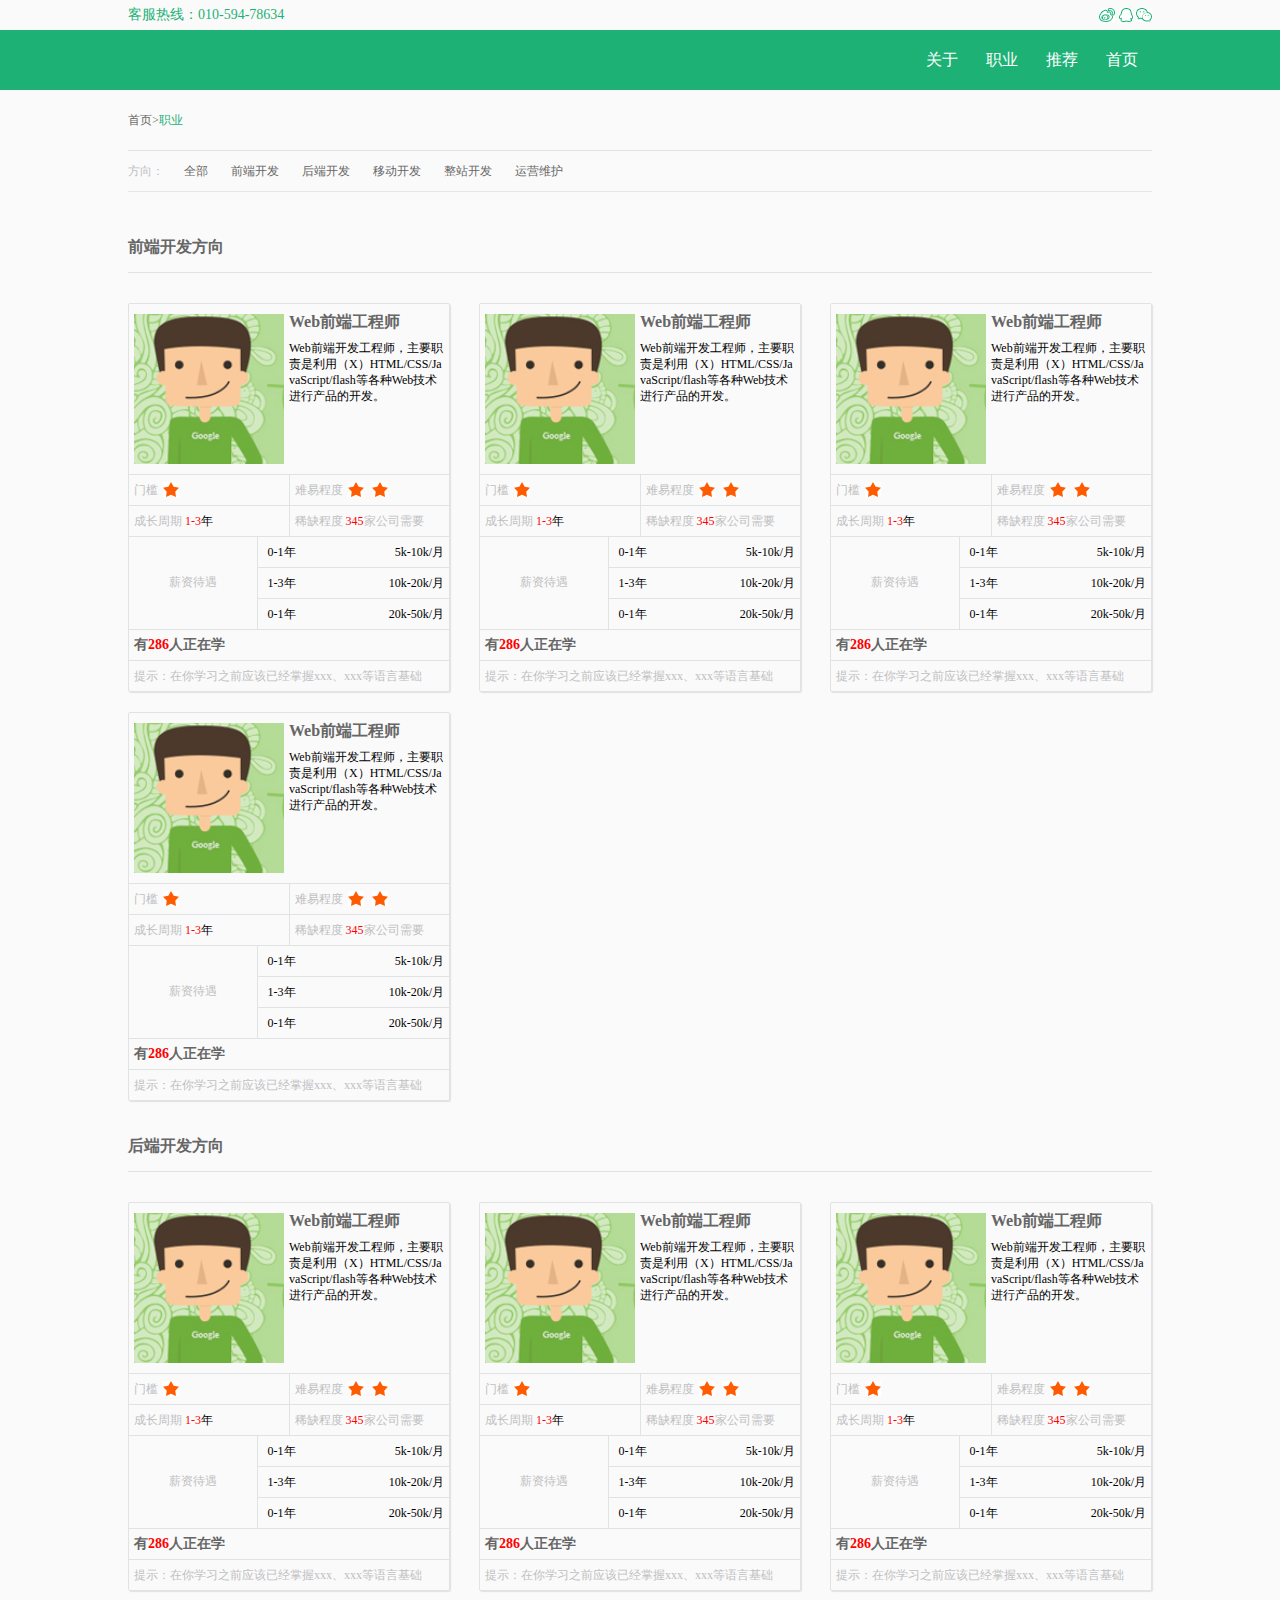
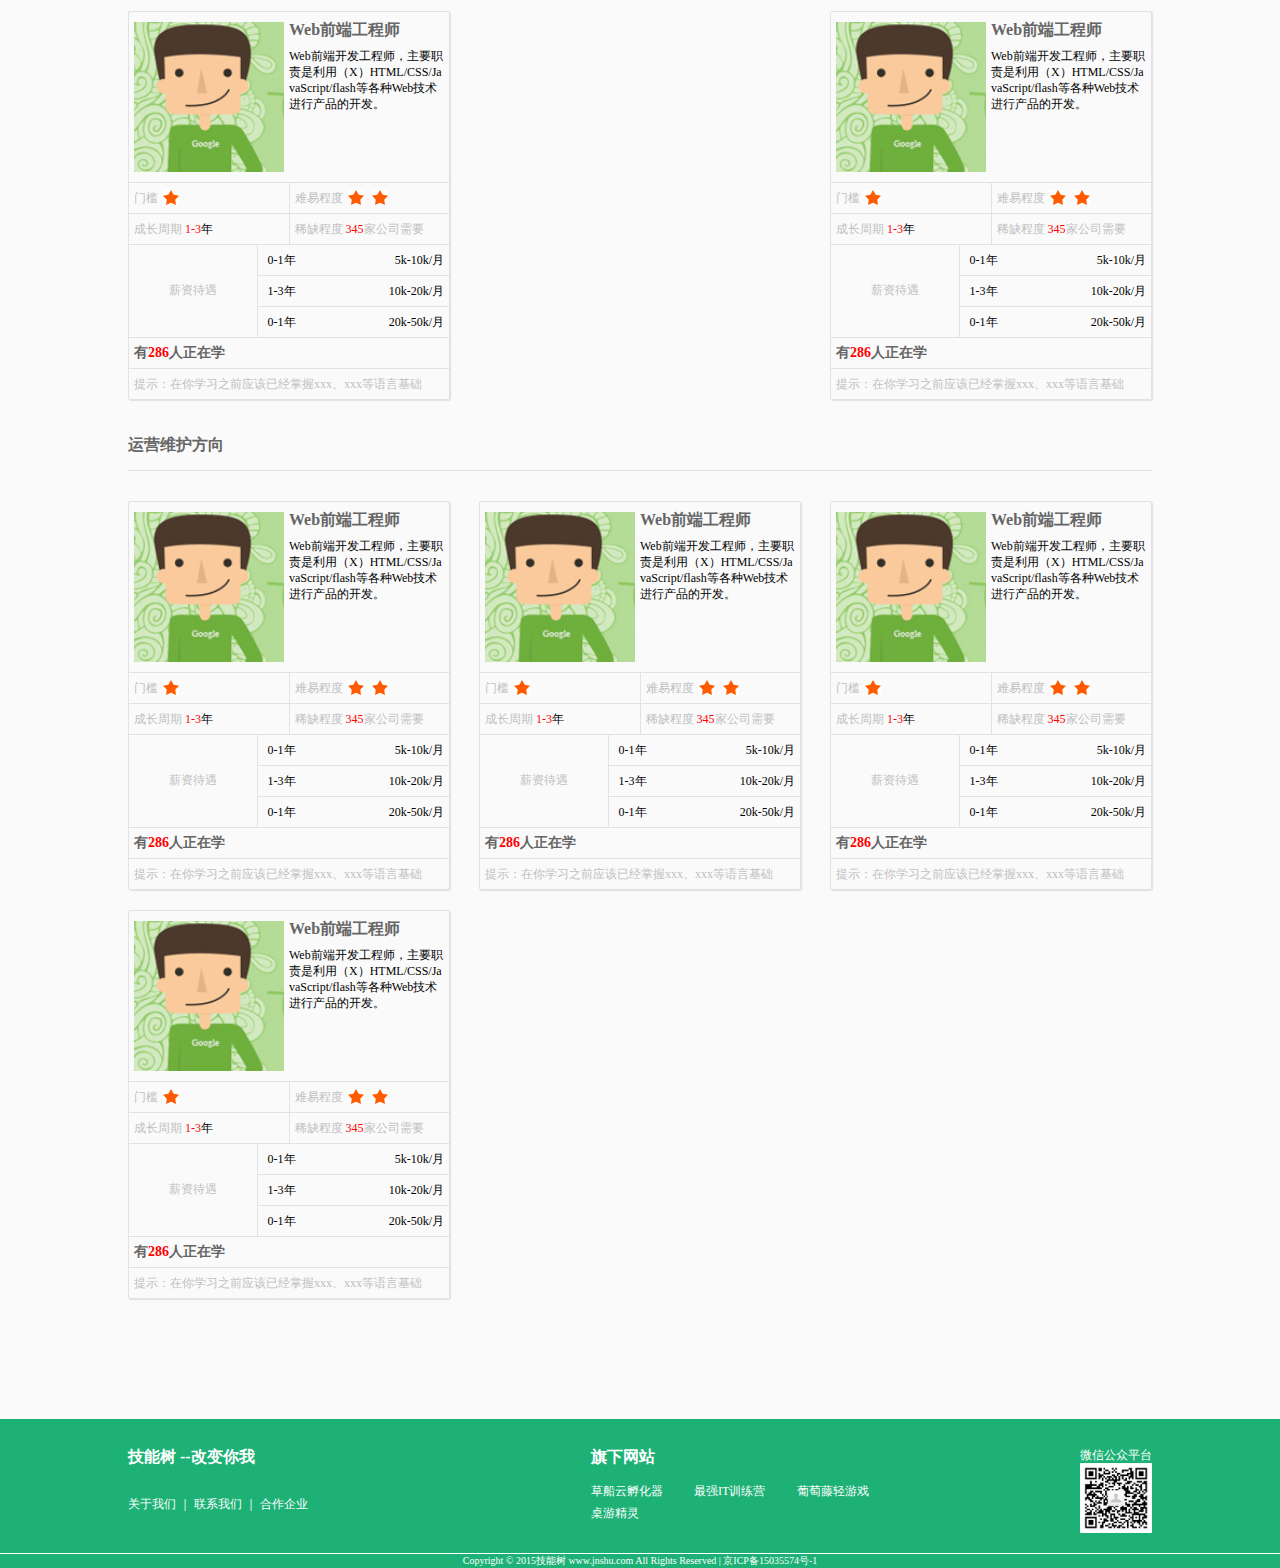
==== job.html @ 0d6e6f82 "xcsd" ====
<!DOCTYPE html>
<html lang="en">
<head>
    <meta charset="UTF-8">
    <title>Title</title>
    <meta name="viewport" content="width=device-width, initial-scale=1.0, maximum-scale=1.0, minimum-scale=1.0, user-scalable=no">
    <link rel="stylesheet" href="css/job.css">
</head>
<body>
<div class="warp">
    <span>客服热线：010-594-78634</span>
    <span>
        <img src="img/job/webok.jpg" alt="">
        <img src="img/job/qq.jpg" alt="">
        <img src="img/job/wechat.jpg" alt="">
    </span>
</div>
<!--导航条-->
<nav>
    <input type="checkbox" id="nav-btn" >
    <label for="nav-btn"><img src="img/btn.png" alt=""></label>
    <div class="nav-btngroup">
        <a href="partner.html">关于</a>
        <a href="job.html">职业</a>
        <a href="job.html">推荐</a>
        <a href="index.html">首页</a>
        <a></a>
    </div>
    <a href="partner.html">关于</a>
    <a href="job.html">职业</a>
    <a href="job.html">推荐</a>
    <a href="index.html">首页</a>
</nav>

<main>
    <div class="main-nav">
        <div class="nav-title">
            <a href="index.html">首页</a>><a href="">职业</a>
        </div>
        <div class="nav-content">
            方向：<a href="">全部</a>
            <a href="">前端开发</a>
            <a href="">后端开发</a>
            <a href="">移动开发</a>
            <a href="">整站开发</a>
            <a href="">运营维护</a>
        </div>
    </div>
    <h4>前端开发方向</h4>
    <div class="job-content">
        <div class="job-blk">
            <div class="blk-head">
                <img src="img/job/head.jpg" alt="">
                <div>
                    <h4>Web前端工程师</h4>
                    <p>
                        Web前端开发工程师，主要职责是利用（X）HTML/CSS/JavaScript/flash等各种Web技术进行产品的开发。
                    </p>
                </div>
            </div>
            <div class="blk-row1">
                <span>
                    门槛
                    <div>
                    <img src="img/job/star.jpg" alt=""></div>
                </span>
                <span>
                    难易程度
                    <div>
                    <img src="img/job/star.jpg" alt="">
                    <img src="img/job/star.jpg" alt="">
                     </div>
                </span>
            </div>
            <div class="blk-row2">
                <span>
                    成长周期&nbsp;
                    <span class="red">1-3</span><span class="black">年</span>
                </span>
                <span>
                    稀缺程度&nbsp;
                    <span class="red">345</span><span class="black"></span>家公司需要
                </span>
            </div>
            <div class="blk-row3">
                <span>薪资待遇</span>
                <span class="black">
                    <span>
                        <span>0-1年</span>
                        <span>5k-10k/月</span>
                    </span>
                    <span>
                        <span>1-3年</span>
                        <span>10k-20k/月</span>
                    </span>
                    <span>
                        <span>0-1年</span>
                        <span>20k-50k/月</span>
                    </span>
                </span>

            </div>
            <div class="blk-row4">
                有<span class="red">286</span>人正在学
            </div>
            <div class="blk-row5">
                提示：在你学习之前应该已经掌握xxx、xxx等语言基础
            </div>
        </div>

        <div class="job-blk">
            <div class="blk-head">
                <img src="img/job/head.jpg" alt="">
                <div>
                    <h4>Web前端工程师</h4>
                    <p>
                        Web前端开发工程师，主要职责是利用（X）HTML/CSS/JavaScript/flash等各种Web技术进行产品的开发。
                    </p>
                </div>
            </div>
            <div class="blk-row1">
                <span>
                    门槛
                    <div>
                    <img src="img/job/star.jpg" alt=""></div>
                </span>
                <span>
                    难易程度
                    <div>
                    <img src="img/job/star.jpg" alt="">
                    <img src="img/job/star.jpg" alt="">
                     </div>
                </span>
            </div>
            <div class="blk-row2">
                <span>
                    成长周期&nbsp;
                    <span class="red">1-3</span><span class="black">年</span>
                </span>
                <span>
                    稀缺程度&nbsp;
                    <span class="red">345</span><span class="black"></span>家公司需要
                </span>
            </div>
            <div class="blk-row3">
                <span>薪资待遇</span>
                <span class="black">
                    <span>
                        <span>0-1年</span>
                        <span>5k-10k/月</span>
                    </span>
                    <span>
                        <span>1-3年</span>
                        <span>10k-20k/月</span>
                    </span>
                    <span>
                        <span>0-1年</span>
                        <span>20k-50k/月</span>
                    </span>
                </span>

            </div>
            <div class="blk-row4">
                有<span class="red">286</span>人正在学
            </div>
            <div class="blk-row5">
                提示：在你学习之前应该已经掌握xxx、xxx等语言基础
            </div>
        </div><div class="job-blk">
        <div class="blk-head">
            <img src="img/job/head.jpg" alt="">
            <div>
                <h4>Web前端工程师</h4>
                <p>
                    Web前端开发工程师，主要职责是利用（X）HTML/CSS/JavaScript/flash等各种Web技术进行产品的开发。
                </p>
            </div>
        </div>
        <div class="blk-row1">
                <span>
                    门槛
                    <div>
                    <img src="img/job/star.jpg" alt=""></div>
                </span>
            <span>
                    难易程度
                    <div>
                    <img src="img/job/star.jpg" alt="">
                    <img src="img/job/star.jpg" alt="">
                     </div>
                </span>
        </div>
        <div class="blk-row2">
                <span>
                    成长周期&nbsp;
                    <span class="red">1-3</span><span class="black">年</span>
                </span>
            <span>
                    稀缺程度&nbsp;
                    <span class="red">345</span><span class="black"></span>家公司需要
                </span>
        </div>
        <div class="blk-row3">
            <span>薪资待遇</span>
            <span class="black">
                    <span>
                        <span>0-1年</span>
                        <span>5k-10k/月</span>
                    </span>
                    <span>
                        <span>1-3年</span>
                        <span>10k-20k/月</span>
                    </span>
                    <span>
                        <span>0-1年</span>
                        <span>20k-50k/月</span>
                    </span>
                </span>

        </div>
        <div class="blk-row4">
            有<span class="red">286</span>人正在学
        </div>
        <div class="blk-row5">
            提示：在你学习之前应该已经掌握xxx、xxx等语言基础
        </div>
    </div><div class="job-blk">
        <div class="blk-head">
            <img src="img/job/head.jpg" alt="">
            <div>
                <h4>Web前端工程师</h4>
                <p>
                    Web前端开发工程师，主要职责是利用（X）HTML/CSS/JavaScript/flash等各种Web技术进行产品的开发。
                </p>
            </div>
        </div>
        <div class="blk-row1">
                <span>
                    门槛
                    <div>
                    <img src="img/job/star.jpg" alt=""></div>
                </span>
            <span>
                    难易程度
                    <div>
                    <img src="img/job/star.jpg" alt="">
                    <img src="img/job/star.jpg" alt="">
                     </div>
                </span>
        </div>
        <div class="blk-row2">
                <span>
                    成长周期&nbsp;
                    <span class="red">1-3</span><span class="black">年</span>
                </span>
            <span>
                    稀缺程度&nbsp;
                    <span class="red">345</span><span class="black"></span>家公司需要
                </span>
        </div>
        <div class="blk-row3">
            <span>薪资待遇</span>
            <span class="black">
                    <span>
                        <span>0-1年</span>
                        <span>5k-10k/月</span>
                    </span>
                    <span>
                        <span>1-3年</span>
                        <span>10k-20k/月</span>
                    </span>
                    <span>
                        <span>0-1年</span>
                        <span>20k-50k/月</span>
                    </span>
                </span>

        </div>
        <div class="blk-row4">
            有<span class="red">286</span>人正在学
        </div>
        <div class="blk-row5">
            提示：在你学习之前应该已经掌握xxx、xxx等语言基础
        </div>
    </div>
    </div>

    <h4>后端开发方向</h4>
    <div class="job-content">
        <div class="job-blk">
            <div class="blk-head">
                <img src="img/job/head.jpg" alt="">
                <div>
                    <h4>Web前端工程师</h4>
                    <p>
                        Web前端开发工程师，主要职责是利用（X）HTML/CSS/JavaScript/flash等各种Web技术进行产品的开发。
                    </p>
                </div>
            </div>
            <div class="blk-row1">
                <span>
                    门槛
                    <div>
                    <img src="img/job/star.jpg" alt=""></div>
                </span>
                <span>
                    难易程度
                    <div>
                    <img src="img/job/star.jpg" alt="">
                    <img src="img/job/star.jpg" alt="">
                     </div>
                </span>
            </div>
            <div class="blk-row2">
                <span>
                    成长周期&nbsp;
                    <span class="red">1-3</span><span class="black">年</span>
                </span>
                <span>
                    稀缺程度&nbsp;
                    <span class="red">345</span><span class="black"></span>家公司需要
                </span>
            </div>
            <div class="blk-row3">
                <span>薪资待遇</span>
                <span class="black">
                    <span>
                        <span>0-1年</span>
                        <span>5k-10k/月</span>
                    </span>
                    <span>
                        <span>1-3年</span>
                        <span>10k-20k/月</span>
                    </span>
                    <span>
                        <span>0-1年</span>
                        <span>20k-50k/月</span>
                    </span>
                </span>

            </div>
            <div class="blk-row4">
                有<span class="red">286</span>人正在学
            </div>
            <div class="blk-row5">
                提示：在你学习之前应该已经掌握xxx、xxx等语言基础
            </div>
        </div><div class="job-blk">
        <div class="blk-head">
            <img src="img/job/head.jpg" alt="">
            <div>
                <h4>Web前端工程师</h4>
                <p>
                    Web前端开发工程师，主要职责是利用（X）HTML/CSS/JavaScript/flash等各种Web技术进行产品的开发。
                </p>
            </div>
        </div>
        <div class="blk-row1">
                <span>
                    门槛
                    <div>
                    <img src="img/job/star.jpg" alt=""></div>
                </span>
            <span>
                    难易程度
                    <div>
                    <img src="img/job/star.jpg" alt="">
                    <img src="img/job/star.jpg" alt="">
                     </div>
                </span>
        </div>
        <div class="blk-row2">
                <span>
                    成长周期&nbsp;
                    <span class="red">1-3</span><span class="black">年</span>
                </span>
            <span>
                    稀缺程度&nbsp;
                    <span class="red">345</span><span class="black"></span>家公司需要
                </span>
        </div>
        <div class="blk-row3">
            <span>薪资待遇</span>
            <span class="black">
                    <span>
                        <span>0-1年</span>
                        <span>5k-10k/月</span>
                    </span>
                    <span>
                        <span>1-3年</span>
                        <span>10k-20k/月</span>
                    </span>
                    <span>
                        <span>0-1年</span>
                        <span>20k-50k/月</span>
                    </span>
                </span>

        </div>
        <div class="blk-row4">
            有<span class="red">286</span>人正在学
        </div>
        <div class="blk-row5">
            提示：在你学习之前应该已经掌握xxx、xxx等语言基础
        </div>
    </div><div class="job-blk">
        <div class="blk-head">
            <img src="img/job/head.jpg" alt="">
            <div>
                <h4>Web前端工程师</h4>
                <p>
                    Web前端开发工程师，主要职责是利用（X）HTML/CSS/JavaScript/flash等各种Web技术进行产品的开发。
                </p>
            </div>
        </div>
        <div class="blk-row1">
                <span>
                    门槛
                    <div>
                    <img src="img/job/star.jpg" alt=""></div>
                </span>
            <span>
                    难易程度
                    <div>
                    <img src="img/job/star.jpg" alt="">
                    <img src="img/job/star.jpg" alt="">
                     </div>
                </span>
        </div>
        <div class="blk-row2">
                <span>
                    成长周期&nbsp;
                    <span class="red">1-3</span><span class="black">年</span>
                </span>
            <span>
                    稀缺程度&nbsp;
                    <span class="red">345</span><span class="black"></span>家公司需要
                </span>
        </div>
        <div class="blk-row3">
            <span>薪资待遇</span>
            <span class="black">
                    <span>
                        <span>0-1年</span>
                        <span>5k-10k/月</span>
                    </span>
                    <span>
                        <span>1-3年</span>
                        <span>10k-20k/月</span>
                    </span>
                    <span>
                        <span>0-1年</span>
                        <span>20k-50k/月</span>
                    </span>
                </span>

        </div>
        <div class="blk-row4">
            有<span class="red">286</span>人正在学
        </div>
        <div class="blk-row5">
            提示：在你学习之前应该已经掌握xxx、xxx等语言基础
        </div>
    </div><div class="job-blk">
        <div class="blk-head">
            <img src="img/job/head.jpg" alt="">
            <div>
                <h4>Web前端工程师</h4>
                <p>
                    Web前端开发工程师，主要职责是利用（X）HTML/CSS/JavaScript/flash等各种Web技术进行产品的开发。
                </p>
            </div>
        </div>
        <div class="blk-row1">
                <span>
                    门槛
                    <div>
                    <img src="img/job/star.jpg" alt=""></div>
                </span>
            <span>
                    难易程度
                    <div>
                    <img src="img/job/star.jpg" alt="">
                    <img src="img/job/star.jpg" alt="">
                     </div>
                </span>
        </div>
        <div class="blk-row2">
                <span>
                    成长周期&nbsp;
                    <span class="red">1-3</span><span class="black">年</span>
                </span>
            <span>
                    稀缺程度&nbsp;
                    <span class="red">345</span><span class="black"></span>家公司需要
                </span>
        </div>
        <div class="blk-row3">
            <span>薪资待遇</span>
            <span class="black">
                    <span>
                        <span>0-1年</span>
                        <span>5k-10k/月</span>
                    </span>
                    <span>
                        <span>1-3年</span>
                        <span>10k-20k/月</span>
                    </span>
                    <span>
                        <span>0-1年</span>
                        <span>20k-50k/月</span>
                    </span>
                </span>

        </div>
        <div class="blk-row4">
            有<span class="red">286</span>人正在学
        </div>
        <div class="blk-row5">
            提示：在你学习之前应该已经掌握xxx、xxx等语言基础
        </div>
    </div><div class="job-blk">
        <div class="blk-head">
            <img src="img/job/head.jpg" alt="">
            <div>
                <h4>Web前端工程师</h4>
                <p>
                    Web前端开发工程师，主要职责是利用（X）HTML/CSS/JavaScript/flash等各种Web技术进行产品的开发。
                </p>
            </div>
        </div>
        <div class="blk-row1">
                <span>
                    门槛
                    <div>
                    <img src="img/job/star.jpg" alt=""></div>
                </span>
            <span>
                    难易程度
                    <div>
                    <img src="img/job/star.jpg" alt="">
                    <img src="img/job/star.jpg" alt="">
                     </div>
                </span>
        </div>
        <div class="blk-row2">
                <span>
                    成长周期&nbsp;
                    <span class="red">1-3</span><span class="black">年</span>
                </span>
            <span>
                    稀缺程度&nbsp;
                    <span class="red">345</span><span class="black"></span>家公司需要
                </span>
        </div>
        <div class="blk-row3">
            <span>薪资待遇</span>
            <span class="black">
                    <span>
                        <span>0-1年</span>
                        <span>5k-10k/月</span>
                    </span>
                    <span>
                        <span>1-3年</span>
                        <span>10k-20k/月</span>
                    </span>
                    <span>
                        <span>0-1年</span>
                        <span>20k-50k/月</span>
                    </span>
                </span>

        </div>
        <div class="blk-row4">
            有<span class="red">286</span>人正在学
        </div>
        <div class="blk-row5">
            提示：在你学习之前应该已经掌握xxx、xxx等语言基础
        </div>
    </div>
    </div>

    <h4>运营维护方向</h4>
    <div class="job-content">
        <div class="job-blk">
            <div class="blk-head">
                <img src="img/job/head.jpg" alt="">
                <div>
                    <h4>Web前端工程师</h4>
                    <p>
                        Web前端开发工程师，主要职责是利用（X）HTML/CSS/JavaScript/flash等各种Web技术进行产品的开发。
                    </p>
                </div>
            </div>
            <div class="blk-row1">
                <span>
                    门槛
                    <div>
                    <img src="img/job/star.jpg" alt=""></div>
                </span>
                <span>
                    难易程度
                    <div>
                    <img src="img/job/star.jpg" alt="">
                    <img src="img/job/star.jpg" alt="">
                     </div>
                </span>
            </div>
            <div class="blk-row2">
                <span>
                    成长周期&nbsp;
                    <span class="red">1-3</span><span class="black">年</span>
                </span>
                <span>
                    稀缺程度&nbsp;
                    <span class="red">345</span><span class="black"></span>家公司需要
                </span>
            </div>
            <div class="blk-row3">
                <span>薪资待遇</span>
                <span class="black">
                    <span>
                        <span>0-1年</span>
                        <span>5k-10k/月</span>
                    </span>
                    <span>
                        <span>1-3年</span>
                        <span>10k-20k/月</span>
                    </span>
                    <span>
                        <span>0-1年</span>
                        <span>20k-50k/月</span>
                    </span>
                </span>

            </div>
            <div class="blk-row4">
                有<span class="red">286</span>人正在学
            </div>
            <div class="blk-row5">
                提示：在你学习之前应该已经掌握xxx、xxx等语言基础
            </div>
        </div>
        <div class="job-blk">
            <div class="blk-head">
                <img src="img/job/head.jpg" alt="">
                <div>
                    <h4>Web前端工程师</h4>
                    <p>
                        Web前端开发工程师，主要职责是利用（X）HTML/CSS/JavaScript/flash等各种Web技术进行产品的开发。
                    </p>
                </div>
            </div>
            <div class="blk-row1">
                <span>
                    门槛
                    <div>
                    <img src="img/job/star.jpg" alt=""></div>
                </span>
                <span>
                    难易程度
                    <div>
                    <img src="img/job/star.jpg" alt="">
                    <img src="img/job/star.jpg" alt="">
                     </div>
                </span>
            </div>
            <div class="blk-row2">
                <span>
                    成长周期&nbsp;
                    <span class="red">1-3</span><span class="black">年</span>
                </span>
                <span>
                    稀缺程度&nbsp;
                    <span class="red">345</span><span class="black"></span>家公司需要
                </span>
            </div>
            <div class="blk-row3">
                <span>薪资待遇</span>
                <span class="black">
                    <span>
                        <span>0-1年</span>
                        <span>5k-10k/月</span>
                    </span>
                    <span>
                        <span>1-3年</span>
                        <span>10k-20k/月</span>
                    </span>
                    <span>
                        <span>0-1年</span>
                        <span>20k-50k/月</span>
                    </span>
                </span>

            </div>
            <div class="blk-row4">
                有<span class="red">286</span>人正在学
            </div>
            <div class="blk-row5">
                提示：在你学习之前应该已经掌握xxx、xxx等语言基础
            </div>
        </div>
        <div class="job-blk">
            <div class="blk-head">
                <img src="img/job/head.jpg" alt="">
                <div>
                    <h4>Web前端工程师</h4>
                    <p>
                        Web前端开发工程师，主要职责是利用（X）HTML/CSS/JavaScript/flash等各种Web技术进行产品的开发。
                    </p>
                </div>
            </div>
            <div class="blk-row1">
                <span>
                    门槛
                    <div>
                    <img src="img/job/star.jpg" alt=""></div>
                </span>
                <span>
                    难易程度
                    <div>
                    <img src="img/job/star.jpg" alt="">
                    <img src="img/job/star.jpg" alt="">
                     </div>
                </span>
            </div>
            <div class="blk-row2">
                <span>
                    成长周期&nbsp;
                    <span class="red">1-3</span><span class="black">年</span>
                </span>
                <span>
                    稀缺程度&nbsp;
                    <span class="red">345</span><span class="black"></span>家公司需要
                </span>
            </div>
            <div class="blk-row3">
                <span>薪资待遇</span>
                <span class="black">
                    <span>
                        <span>0-1年</span>
                        <span>5k-10k/月</span>
                    </span>
                    <span>
                        <span>1-3年</span>
                        <span>10k-20k/月</span>
                    </span>
                    <span>
                        <span>0-1年</span>
                        <span>20k-50k/月</span>
                    </span>
                </span>

            </div>
            <div class="blk-row4">
                有<span class="red">286</span>人正在学
            </div>
            <div class="blk-row5">
                提示：在你学习之前应该已经掌握xxx、xxx等语言基础
            </div>
        </div>
        <div class="job-blk">
            <div class="blk-head">
                <img src="img/job/head.jpg" alt="">
                <div>
                    <h4>Web前端工程师</h4>
                    <p>
                        Web前端开发工程师，主要职责是利用（X）HTML/CSS/JavaScript/flash等各种Web技术进行产品的开发。
                    </p>
                </div>
            </div>
            <div class="blk-row1">
                <span>
                    门槛
                    <div>
                    <img src="img/job/star.jpg" alt=""></div>
                </span>
                <span>
                    难易程度
                    <div>
                    <img src="img/job/star.jpg" alt="">
                    <img src="img/job/star.jpg" alt="">
                     </div>
                </span>
            </div>
            <div class="blk-row2">
                <span>
                    成长周期&nbsp;
                    <span class="red">1-3</span><span class="black">年</span>
                </span>
                <span>
                    稀缺程度&nbsp;
                    <span class="red">345</span><span class="black"></span>家公司需要
                </span>
            </div>
            <div class="blk-row3">
                <span>薪资待遇</span>
                <span class="black">
                    <span>
                        <span>0-1年</span>
                        <span>5k-10k/月</span>
                    </span>
                    <span>
                        <span>1-3年</span>
                        <span>10k-20k/月</span>
                    </span>
                    <span>
                        <span>0-1年</span>
                        <span>20k-50k/月</span>
                    </span>
                </span>

            </div>
            <div class="blk-row4">
                有<span class="red">286</span>人正在学
            </div>
            <div class="blk-row5">
                提示：在你学习之前应该已经掌握xxx、xxx等语言基础
            </div>
        </div>
    </div>



</main>

















<footer>
    <div class="footer-left">
        <h4>技能树 --改变你我</h4>
        <span>关于我们&nbsp;｜&nbsp;联系我们&nbsp;｜&nbsp;合作企业</span>
    </div>

    <div class="footer-middle">
        <h4>旗下网站</h4>
        <p>
            <span>草船云孵化器</span>
            <span>最强IT训练营</span>
            <span>葡萄藤轻游戏</span>
            <span>桌游精灵</span>
        </p>
    </div>

    <div class="footer-wecheat">
        <span>微信公众平台</span>
        <img src="img/qrcode.png" alt="">
    </div>
</footer>
<div class="copyright">
    Copyright&nbsp;&copy;&nbsp;2015技能树 www.jnshu.com All Rights Reserved | 京ICP备15035574号-1
</div>
</body>
</html>
---- css/job.css ----
@charset "UTF-8";
/*
  Document   : CSS样式初始化
  Created on : 2016. 8. 7,09:41:00
  Author :
  Description:
  CSS样式表的初始化，全局样式设置。部分样式属性请根据具体页面重置其属性
      导入方式：<link href="css/common.css" rel="stylesheet" type="text/css" /> */
/* reset */
body, div, dl, dt, dd, ul, ol, li, h1, h2, h3, h4, h5, h6, pre, code, form, fieldset, legend, textarea, p, blockquote, th, td, input, select, textarea, button {
  margin: 0;
  padding: 0; }

/* 初始化标签在所有浏览器中的margin、padding值 */
fieldset, img {
  border: 0 none; }

/* 重置fieldset（表单分组）、图片的边框为0*/
dl, ul, ol, menu, li {
  list-style: none; }

/* 重置类表前导符号为onne,menu在HTML5中有效 */
blockquote, q {
  quotes: none; }

/* 重置嵌套引用的引号类型 */
blockquote:before, blockquote:after, q:before, q:after {
  content: '';
  content: none; }

/* 重置嵌套引用*/
input, select, textarea, button {
  vertical-align: middle; }

/* 重置表单控件垂直居中*/
button {
  border: 0 none;
  background-color: transparent;
  cursor: pointer; }

/* 重置表单button按钮效果 */
body {
  background: #fff; }

/* 重置body 页面背景为白色 */
body, th, td, input, select, textarea, button {
  font-size: 12px;
  line-height: 1;
  font-family: "微软雅黑", "黑体","宋体";
  color: #666; }

/* 重置页面文字属性 */
a {
  color: #666;
  text-decoration: none; }

/* 重置链接a标签 */
a:active, a:hover {
  text-decoration: none; }

/* 重置链接a标签的鼠标滑动效果 */
address, caption, cite, code, dfn, em, var {
  font-style: normal;
  font-weight: normal; }

/* 重置样式标签的样式 */
caption {
  display: none; }

/* 重置表格标题为隐藏 */
table {
  width: 100%;
  border-collapse: collapse;
  border-spacing: 0;
  table-layout: fixed; }

/* 重置table属性 */
img {
  vertical-align: top; }

/* 图片在当前行内的垂直位置 */
/* 页面设置 */
/* 取消a标签点击后的虚线框 */
a {
  outline: none; }

a:active {
  star: expression(this.onFocus=this.blur()); }

/* 设置页面文字等在拖动鼠标选中情况下的背景色与文字颜色 */
/*
::selection {color: #fff;background-color: #4C6E78;}
::-moz-selection {color: #fff;background-color: #4C6E78;}
*/
/*清除浮动*/
.clear {
  clear: both; }

/*清除浮动--推荐使用*/
.clearfix:before, .clearfix:after {
  content: '';
  display: table; }

.clearfix:after {
  clear: both; }

html {
  font-size: 62.5%; }

body {
  font-size: 16px;
  background-color: #fafafa; }

.warp, nav {
  padding: 0 10%; }

.warp {
  display: flex;
  justify-content: space-between;
  align-items: center;
  height: 3rem;
  color: #1db176;
  font-size: 14px; }

nav {
  min-height: 6rem;
  background-color: #1db176;
  text-align: right;
  display: flex;
  justify-content: flex-end; }
  nav input {
    display: none; }
  nav img {
    display: none;
    transform: scale(0.8); }
  nav a {
    display: flex;
    justify-content: center;
    align-items: center;
    height: 6rem;
    width: 6rem;
    color: white; }
    nav a:hover {
      border-bottom: 2px white solid; }

.nav-btngroup {
  display: none; }

footer {
  padding: 0 10%;
  background-color: #1db176;
  color: white; }

.copyright {
  background-color: #1db176;
  text-align: center;
  font-size: 10px;
  color: white;
  line-height: 14px;
  border-top: 1px solid white; }

footer {
  display: flex;
  justify-content: space-between;
  padding-bottom: 2rem; }
  footer h4 {
    margin: 3rem 0;
    text-align: left; }
  footer .footer-left {
    margin-right: 8rem; }
    footer .footer-left span {
      font-size: 12px;
      cursor: pointer; }
  footer .footer-middle {
    width: 28%; }
    footer .footer-middle h4 {
      margin-bottom: 2rem; }
    footer .footer-middle p {
      display: flex;
      justify-content: space-between;
      flex-wrap: wrap;
      width: 100%; }
    footer .footer-middle span {
      margin-bottom: 1rem;
      display: block;
      width: 8rem;
      font-size: 12px;
      cursor: pointer;
      color: white; }
      footer .footer-middle span:hover {
        border-bottom: white 1px solid; }
  footer .footer-wecheat {
    font-size: 12px; }
    footer .footer-wecheat span {
      margin-top: 3rem;
      text-align: center;
      display: block; }
    footer .footer-wecheat img {
      margin-top: 2px;
      width: 7.2rem;
      height: 7rem; }

.slider {
  width: 100%;
  overflow: hidden;
  position: relative; }
  .slider ul li {
    width: 100%;
    display: inline-block;
    transition: all 0.5s; }
  .slider ul li img {
    width: 100%; }

.slider ul {
  font-size: 0;
  width: 100%;
  white-space: nowrap; }

#slide1 {
  position: absolute;
  bottom: 10%;
  left: 46%;
  transform: translateX(-50%); }

#slide2 {
  position: absolute;
  bottom: 10%;
  left: 48.5%;
  transform: translateX(-50%); }

#slide3 {
  position: absolute;
  bottom: 10%;
  left: 51%;
  transform: translateX(-50%); }

#slide4 {
  position: absolute;
  bottom: 10%;
  left: 53.5%;
  transform: translateX(-50%); }

#slide1:checked ~ ul li:first-of-type {
  margin-left: 0; }

#slide2:checked ~ ul li:first-of-type {
  margin-left: -100%; }

#slide3:checked ~ ul li:first-of-type {
  margin-left: -200%; }

#slide4:checked ~ ul li:first-of-type {
  margin-left: -300%; }

.arrows > label {
  display: none;
  position: absolute;
  top: 48%;
  cursor: pointer;
  margin: 0 2%;
  width: 20px;
  height: 20px;
  border-right: #afb0b1 3px solid;
  border-bottom: #afb0b1 3px solid; }

.arrows > label:hover {
  border-color: #c7c8c9; }

#slide1:checked ~ .arrows > label:nth-of-type(4), #slide2:checked ~ .arrows > label:nth-of-type(1), #slide3:checked ~ .arrows > label:nth-of-type(2), #slide4:checked ~ .arrows > label:nth-of-type(3) {
  display: block;
  transform: rotate(135deg); }

#slide1:checked ~ .arrows > label:nth-of-type(2), #slide2:checked ~ .arrows > label:nth-of-type(3), #slide3:checked ~ .arrows > label:nth-of-type(4), #slide4:checked ~ .arrows > label:nth-of-type(1) {
  display: block;
  transform: rotate(-45deg);
  right: 0; }

.red {
  color: red; }

.black {
  color: black; }

.gray {
  color: #bfc0c1; }

main {
  padding: 0 10%;
  background-color: #fafafa; }
  main .job-content:nth-of-type(4) {
    margin-bottom: 10rem; }

.main-nav {
  font-size: 12px; }

.nav-title {
  line-height: 6rem;
  border-bottom: 1px solid #e0e2e4; }
  .nav-title a:nth-child(2) {
    color: #1db176; }

.nav-content {
  line-height: 4rem;
  border-bottom: 1px solid #e5e7e9;
  margin-bottom: 3rem;
  color: #bfc0c1; }
  .nav-content a {
    margin-left: 2rem; }
    .nav-content a:hover {
      background-color: #1db176;
      color: white; }

main > h4 {
  line-height: 5rem;
  border-bottom: 1px solid #e0e2e4;
  margin-bottom: 3rem; }

.job-content {
  display: flex;
  justify-content: space-between;
  flex-wrap: wrap; }

.job-blk {
  border: 1px solid #e0e2e4;
  box-shadow: 1px 1px 1px #e0e2e4;
  margin: 0 0 2rem 0;
  width: 32rem;
  border-radius: 2px; }
  .job-blk p {
    line-height: 16px;
    margin-top: 1rem;
    font-size: 12px;
    color: black;
    word-break: break-all; }
  .job-blk .blk-head > img {
    width: 15rem;
    height: 15rem;
    margin-right: .5rem; }
  .job-blk .blk-head {
    display: flex;
    padding: 1rem .5rem;
    border-bottom: 1px solid #e0e2e4; }
  .job-blk .blk-row1, .job-blk .blk-row2 {
    width: 100%;
    font-size: 12px;
    display: flex;
    border-bottom: 1px solid #e0e2e4; }
    .job-blk .blk-row1 > span, .job-blk .blk-row2 > span {
      display: flex;
      flex-basis: 50%;
      line-height: 3rem;
      padding: 0 .5rem;
      color: #bfc0c1; }
      .job-blk .blk-row1 > span img, .job-blk .blk-row2 > span img {
        margin-left: 0.5rem;
        position: relative;
        top: 7px; }
    .job-blk .blk-row1 > span:nth-of-type(1), .job-blk .blk-row2 > span:nth-of-type(1) {
      border-right: 1px solid #e0e2e4; }
  .job-blk .blk-row3 {
    font-size: 12px;
    color: #bfc0c1;
    display: flex; }
    .job-blk .blk-row3 > span:nth-of-type(1) {
      flex-basis: 40%;
      line-height: 9rem;
      text-align: center;
      border-right: 1px solid #e0e2e4;
      border-bottom: 1px solid #e0e2e4; }
    .job-blk .blk-row3 > span:nth-of-type(2) {
      flex-basis: 60%; }
      .job-blk .blk-row3 > span:nth-of-type(2) span > span:nth-of-type(2) {
        float: right; }
      .job-blk .blk-row3 > span:nth-of-type(2) > span {
        border-bottom: 1px solid #e0e2e4;
        display: block;
        line-height: 3rem;
        padding: 0 .5rem 0 1rem; }
  .job-blk .blk-row4 {
    font-size: 14px;
    font-weight: bold;
    padding: 0 .5rem;
    line-height: 3rem;
    border-bottom: 1px solid #e0e2e4; }
  .job-blk .blk-row5 {
    font-size: 12px;
    color: #bfc0c1;
    line-height: 3rem;
    padding: 0 .5rem; }

@media all and (max-width: 300px) {
  .job-blk .blk-row1 span {
    display: flex;
    flex-direction: column; } }
@media all and (max-width: 1048px) {
  .how {
    display: flex;
    justify-content: space-around; }
    .how .how-top, .how .how-bottom {
      display: flex;
      flex-direction: column;
      align-items: center; }
    .how img {
      display: none; }
    .how .how-middle {
      display: flex;
      flex-direction: column;
      justify-content: space-around;
      position: relative;
      top: 1rem;
      right: 2px; }
      .how .how-middle img {
        display: block; } }
@media all and (max-width: 728px) {
  .fd-h4 {
    width: 100%;
    background-color: #ffffff;
    margin-bottom: 0; }

  .friendlink {
    display: flex;
    justify-content: space-around; }
    .friendlink ul li {
      margin-bottom: 2px; }
    .friendlink .friendlink-top {
      display: block; } }
@media all and (max-width: 550px) {
  .about {
    flex-direction: column; }
    .about div:nth-of-type(4) {
      border: 1px #c7c8c9 dashed; }

  #nav-btn:checked ~ .nav-btngroup {
    display: flex;
    justify-content: center;
    align-items: center; }

  nav {
    padding: 0;
    position: relative; }
    nav > a {
      display: none; }
    nav img {
      display: block;
      position: absolute;
      right: 10%;
      top: 1.5rem;
      cursor: pointer; }
    nav .nav-btngroup {
      display: none;
      width: 100%;
      flex-direction: column;
      position: relative;
      top: 6rem; }
      nav .nav-btngroup a {
        width: 100%; }
      nav .nav-btngroup a:first-of-type {
        border-top: white 1px solid; }

  .how {
    flex-wrap: wrap; }
    .how .how-top, .how .how-bottom {
      flex-direction: column;
      align-items: center; }
      .how .how-top .how-blk, .how .how-bottom .how-blk {
        margin-right: 0; }
      .how .how-top .how-blk p, .how .how-bottom .how-blk p {
        width: 12rem; }
    .how img {
      display: none; }
    .how .how-middle {
      display: none; }

  .show {
    justify-content: space-around; }

  .partner {
    justify-content: center; }
    .partner a {
      width: 100%; }

  footer {
    flex-direction: column; }
    footer .footer-left {
      margin-right: 0; }
    footer .footer-middle {
      width: 100%; }
    footer .footer-wecheat {
      width: 73px; }

  .warp {
    justify-content: flex-end; }
    .warp span:nth-of-type(1) {
      display: none; } }

/*# sourceMappingURL=job.css.map */
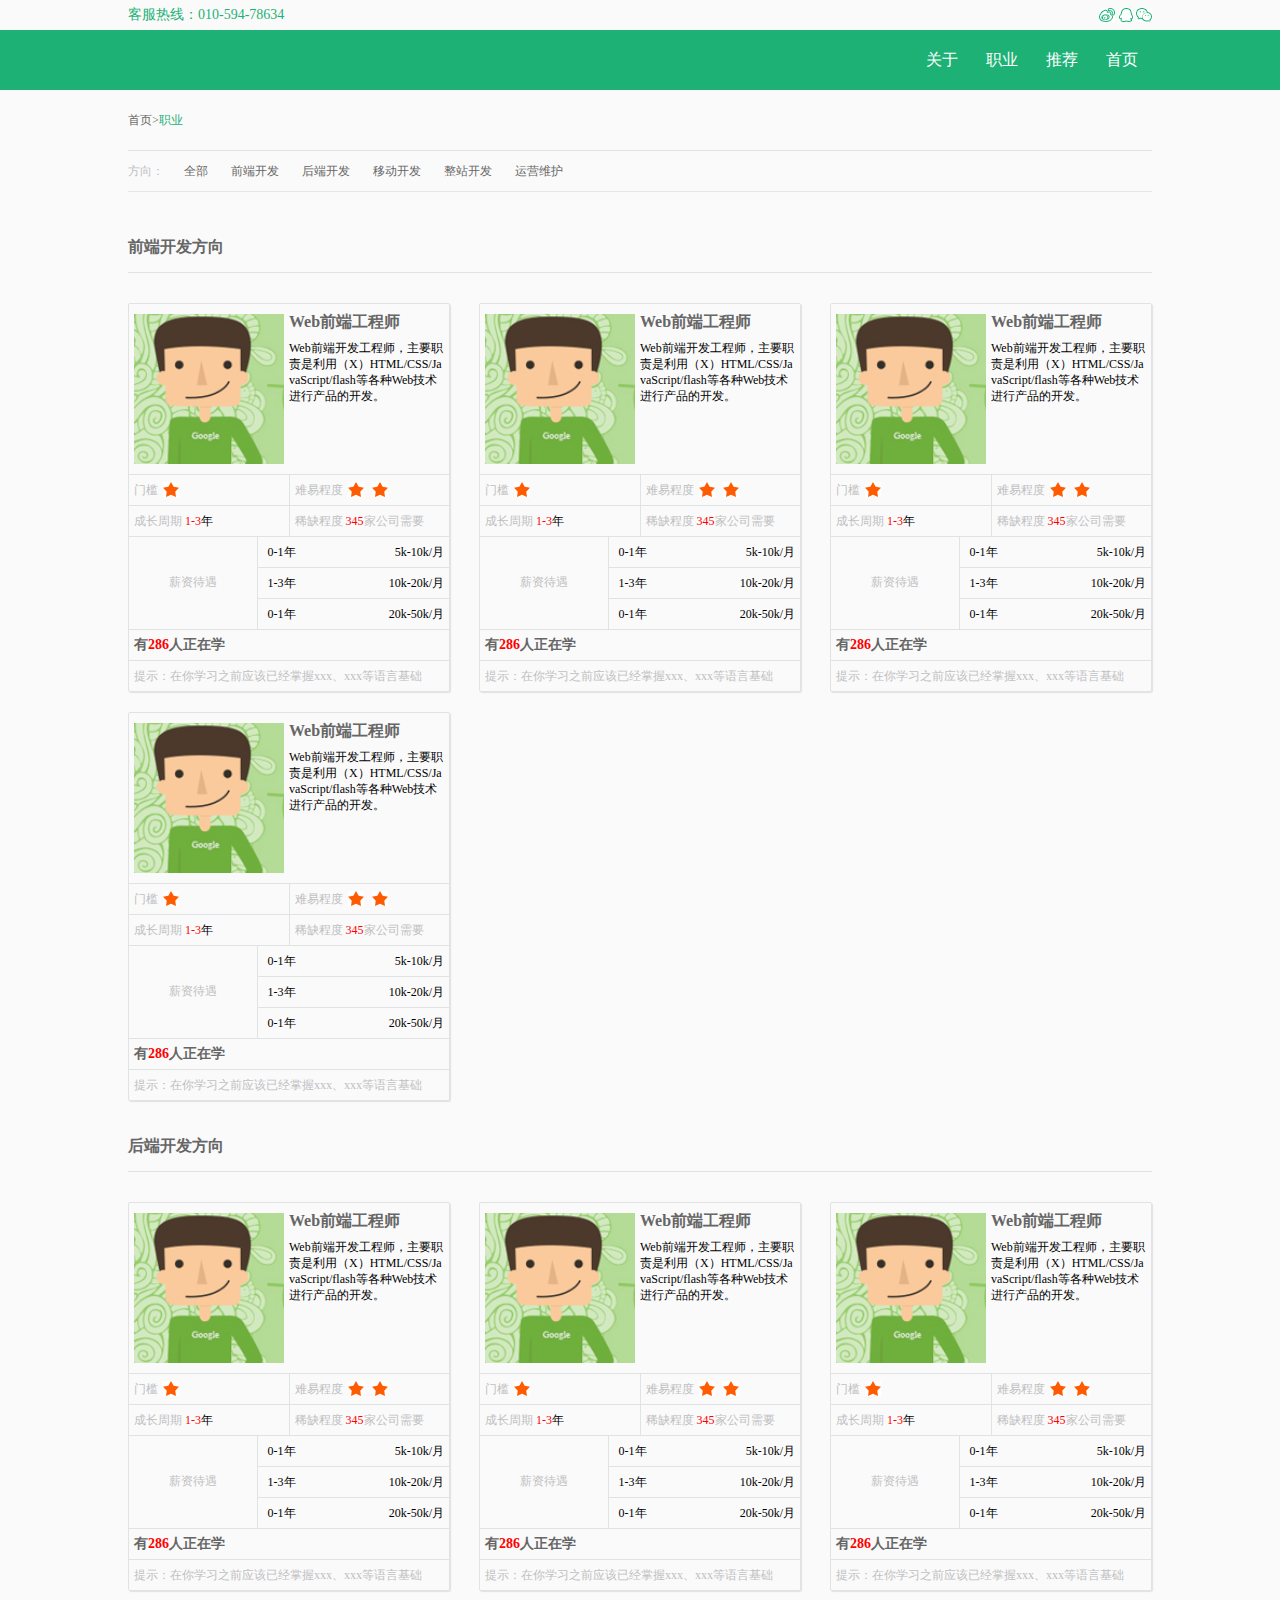
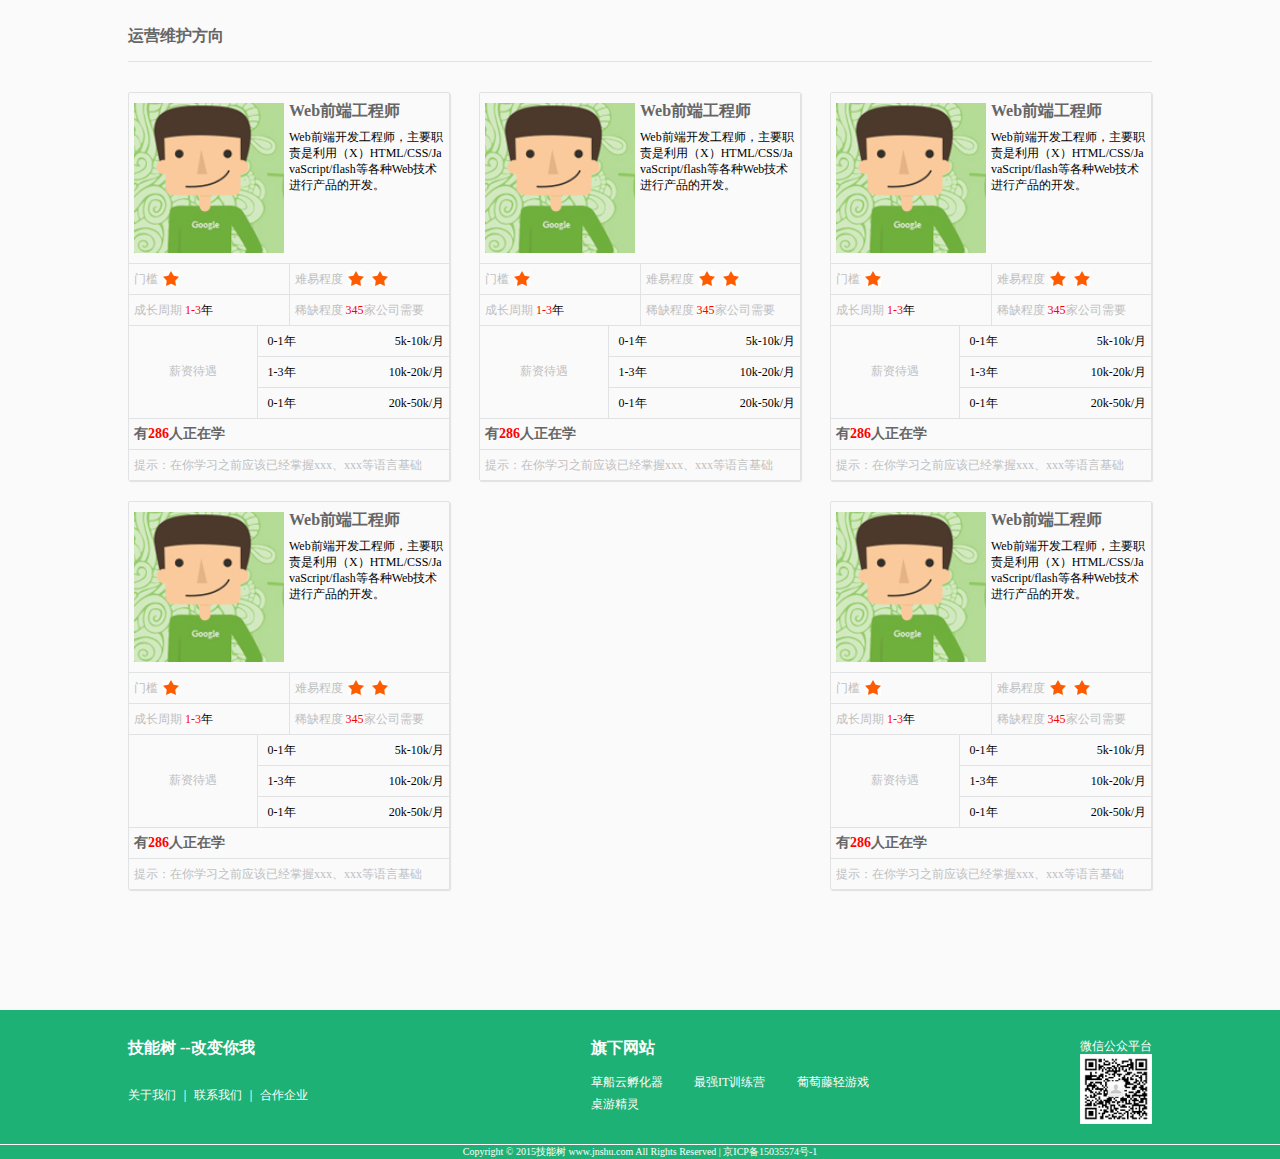
==== commit ace67fcf: "xcv" ====
--- a/job.html
+++ b/job.html
@@ -10,10 +10,11 @@
 <div class="warp">
     <span>客服热线：010-594-78634</span>
     <span>
-        <img src="img/job/webok.jpg" alt="">
-        <img src="img/job/qq.jpg" alt="">
-        <img src="img/job/wechat.jpg" alt="">
+        <a href=""> <img src="img/job/webok.jpg" alt=""></a>
+        <a href=""><img src="img/job/qq.jpg" alt=""></a>
+        <a href=""><img src="img/job/wechat.jpg" alt=""></a>
     </span>
+    <span><a href="">登陆</a> ｜<a href="">注册</a></span>
 </div>
 <!--导航条-->
 <nav>
@@ -49,717 +50,712 @@
     <h4>前端开发方向</h4>
     <div class="job-content">
         <div class="job-blk">
-            <div class="blk-head">
-                <img src="img/job/head.jpg" alt="">
-                <div>
-                    <h4>Web前端工程师</h4>
-                    <p>
-                        Web前端开发工程师，主要职责是利用（X）HTML/CSS/JavaScript/flash等各种Web技术进行产品的开发。
-                    </p>
-                </div>
-            </div>
-            <div class="blk-row1">
-                <span>
-                    门槛
-                    <div>
-                    <img src="img/job/star.jpg" alt=""></div>
-                </span>
-                <span>
-                    难易程度
-                    <div>
-                    <img src="img/job/star.jpg" alt="">
-                    <img src="img/job/star.jpg" alt="">
-                     </div>
-                </span>
-            </div>
-            <div class="blk-row2">
-                <span>
-                    成长周期&nbsp;
-                    <span class="red">1-3</span><span class="black">年</span>
-                </span>
-                <span>
-                    稀缺程度&nbsp;
-                    <span class="red">345</span><span class="black"></span>家公司需要
-                </span>
-            </div>
-            <div class="blk-row3">
-                <span>薪资待遇</span>
-                <span class="black">
-                    <span>
-                        <span>0-1年</span>
-                        <span>5k-10k/月</span>
-                    </span>
-                    <span>
-                        <span>1-3年</span>
-                        <span>10k-20k/月</span>
-                    </span>
-                    <span>
-                        <span>0-1年</span>
-                        <span>20k-50k/月</span>
-                    </span>
-                </span>
-
-            </div>
-            <div class="blk-row4">
-                有<span class="red">286</span>人正在学
-            </div>
-            <div class="blk-row5">
-                提示：在你学习之前应该已经掌握xxx、xxx等语言基础
-            </div>
-        </div>
-
-        <div class="job-blk">
-            <div class="blk-head">
-                <img src="img/job/head.jpg" alt="">
-                <div>
-                    <h4>Web前端工程师</h4>
-                    <p>
-                        Web前端开发工程师，主要职责是利用（X）HTML/CSS/JavaScript/flash等各种Web技术进行产品的开发。
-                    </p>
-                </div>
-            </div>
-            <div class="blk-row1">
-                <span>
-                    门槛
-                    <div>
-                    <img src="img/job/star.jpg" alt=""></div>
-                </span>
-                <span>
-                    难易程度
-                    <div>
-                    <img src="img/job/star.jpg" alt="">
-                    <img src="img/job/star.jpg" alt="">
-                     </div>
-                </span>
-            </div>
-            <div class="blk-row2">
-                <span>
-                    成长周期&nbsp;
-                    <span class="red">1-3</span><span class="black">年</span>
-                </span>
-                <span>
-                    稀缺程度&nbsp;
-                    <span class="red">345</span><span class="black"></span>家公司需要
-                </span>
-            </div>
-            <div class="blk-row3">
-                <span>薪资待遇</span>
-                <span class="black">
-                    <span>
-                        <span>0-1年</span>
-                        <span>5k-10k/月</span>
-                    </span>
-                    <span>
-                        <span>1-3年</span>
-                        <span>10k-20k/月</span>
-                    </span>
-                    <span>
-                        <span>0-1年</span>
-                        <span>20k-50k/月</span>
-                    </span>
-                </span>
-
-            </div>
-            <div class="blk-row4">
-                有<span class="red">286</span>人正在学
-            </div>
-            <div class="blk-row5">
-                提示：在你学习之前应该已经掌握xxx、xxx等语言基础
-            </div>
-        </div><div class="job-blk">
-        <div class="blk-head">
-            <img src="img/job/head.jpg" alt="">
-            <div>
-                <h4>Web前端工程师</h4>
-                <p>
-                    Web前端开发工程师，主要职责是利用（X）HTML/CSS/JavaScript/flash等各种Web技术进行产品的开发。
-                </p>
-            </div>
-        </div>
-        <div class="blk-row1">
-                <span>
-                    门槛
-                    <div>
-                    <img src="img/job/star.jpg" alt=""></div>
-                </span>
-            <span>
-                    难易程度
-                    <div>
-                    <img src="img/job/star.jpg" alt="">
-                    <img src="img/job/star.jpg" alt="">
-                     </div>
-                </span>
-        </div>
-        <div class="blk-row2">
-                <span>
-                    成长周期&nbsp;
-                    <span class="red">1-3</span><span class="black">年</span>
-                </span>
-            <span>
-                    稀缺程度&nbsp;
-                    <span class="red">345</span><span class="black"></span>家公司需要
-                </span>
-        </div>
-        <div class="blk-row3">
-            <span>薪资待遇</span>
-            <span class="black">
-                    <span>
-                        <span>0-1年</span>
-                        <span>5k-10k/月</span>
-                    </span>
-                    <span>
-                        <span>1-3年</span>
-                        <span>10k-20k/月</span>
-                    </span>
-                    <span>
-                        <span>0-1年</span>
-                        <span>20k-50k/月</span>
-                    </span>
-                </span>
-
-        </div>
-        <div class="blk-row4">
-            有<span class="red">286</span>人正在学
-        </div>
-        <div class="blk-row5">
-            提示：在你学习之前应该已经掌握xxx、xxx等语言基础
-        </div>
-    </div><div class="job-blk">
-        <div class="blk-head">
-            <img src="img/job/head.jpg" alt="">
-            <div>
-                <h4>Web前端工程师</h4>
-                <p>
-                    Web前端开发工程师，主要职责是利用（X）HTML/CSS/JavaScript/flash等各种Web技术进行产品的开发。
-                </p>
-            </div>
-        </div>
-        <div class="blk-row1">
-                <span>
-                    门槛
-                    <div>
-                    <img src="img/job/star.jpg" alt=""></div>
-                </span>
-            <span>
-                    难易程度
-                    <div>
-                    <img src="img/job/star.jpg" alt="">
-                    <img src="img/job/star.jpg" alt="">
-                     </div>
-                </span>
-        </div>
-        <div class="blk-row2">
-                <span>
-                    成长周期&nbsp;
-                    <span class="red">1-3</span><span class="black">年</span>
-                </span>
-            <span>
-                    稀缺程度&nbsp;
-                    <span class="red">345</span><span class="black"></span>家公司需要
-                </span>
-        </div>
-        <div class="blk-row3">
-            <span>薪资待遇</span>
-            <span class="black">
-                    <span>
-                        <span>0-1年</span>
-                        <span>5k-10k/月</span>
-                    </span>
-                    <span>
-                        <span>1-3年</span>
-                        <span>10k-20k/月</span>
-                    </span>
-                    <span>
-                        <span>0-1年</span>
-                        <span>20k-50k/月</span>
-                    </span>
-                </span>
-
-        </div>
-        <div class="blk-row4">
-            有<span class="red">286</span>人正在学
-        </div>
-        <div class="blk-row5">
-            提示：在你学习之前应该已经掌握xxx、xxx等语言基础
-        </div>
-    </div>
+            <div class="blk-hover">
+                <h4>ios工程师</h4>
+                <p>ios是由苹果公司开发的移动操作系统个，ios与苹果的mac os x操作系统一样，也是以darwin为基础的，因此同样属于类unix的商业操作系统因此同样属于类unix的商业操作系统因此同样属于类unix的商业操作系统因此同样属于类unix的商业操作系统因此同样属于类unix的商业操作系统因此同样属于类unix的商业操作系统因此同样属于类unix的商业操作系统。</p>
+            </div>
+            <div class="blk-head">
+                <img src="img/job/head.jpg" alt="">
+                <div>
+                    <h4>Web前端工程师</h4>
+                    <p>
+                        Web前端开发工程师，主要职责是利用（X）HTML/CSS/JavaScript/flash等各种Web技术进行产品的开发。
+                    </p>
+                </div>
+            </div>
+            <div class="blk-row1">
+                <span>
+                    门槛
+                    <div>
+                    <img src="img/job/star.jpg" alt=""></div>
+                </span>
+                <span>
+                    难易程度
+                    <div>
+                    <img src="img/job/star.jpg" alt="">
+                    <img src="img/job/star.jpg" alt="">
+                     </div>
+                </span>
+            </div>
+            <div class="blk-row2">
+                <span>
+                    成长周期&nbsp;
+                    <span class="red">1-3</span><span class="black">年</span>
+                </span>
+                <span>
+                    稀缺程度&nbsp;
+                    <span class="red">345</span><span class="black"></span>家公司需要
+                </span>
+            </div>
+            <div class="blk-row3">
+                <span>薪资待遇</span>
+                <span class="black">
+                    <span>
+                        <span>0-1年</span>
+                        <span>5k-10k/月</span>
+                    </span>
+                    <span>
+                        <span>1-3年</span>
+                        <span>10k-20k/月</span>
+                    </span>
+                    <span>
+                        <span>0-1年</span>
+                        <span>20k-50k/月</span>
+                    </span>
+                </span>
+
+            </div>
+            <div class="blk-row4">
+                有<span class="red">286</span>人正在学
+            </div>
+            <div class="blk-row5">
+                提示：在你学习之前应该已经掌握xxx、xxx等语言基础
+            </div>
+        </div>
+
+        <div class="job-blk">
+            <div class="blk-hover">
+                <h4>ios工程师</h4>
+                <p>ios是由苹果公司开发的移动操作系统个，ios与苹果的mac os x操作系统一样，也是以darwin为基础的，因此同样属于类unix的商业操作系统因此同样属于类unix的商业操作系统因此同样属于类unix的商业操作系统因此同样属于类unix的商业操作系统因此同样属于类unix的商业操作系统因此同样属于类unix的商业操作系统因此同样属于类unix的商业操作系统。</p>
+            </div>
+            <div class="blk-head">
+                <img src="img/job/head.jpg" alt="">
+                <div>
+                    <h4>Web前端工程师</h4>
+                    <p>
+                        Web前端开发工程师，主要职责是利用（X）HTML/CSS/JavaScript/flash等各种Web技术进行产品的开发。
+                    </p>
+                </div>
+            </div>
+            <div class="blk-row1">
+                <span>
+                    门槛
+                    <div>
+                    <img src="img/job/star.jpg" alt=""></div>
+                </span>
+                <span>
+                    难易程度
+                    <div>
+                    <img src="img/job/star.jpg" alt="">
+                    <img src="img/job/star.jpg" alt="">
+                     </div>
+                </span>
+            </div>
+            <div class="blk-row2">
+                <span>
+                    成长周期&nbsp;
+                    <span class="red">1-3</span><span class="black">年</span>
+                </span>
+                <span>
+                    稀缺程度&nbsp;
+                    <span class="red">345</span><span class="black"></span>家公司需要
+                </span>
+            </div>
+            <div class="blk-row3">
+                <span>薪资待遇</span>
+                <span class="black">
+                    <span>
+                        <span>0-1年</span>
+                        <span>5k-10k/月</span>
+                    </span>
+                    <span>
+                        <span>1-3年</span>
+                        <span>10k-20k/月</span>
+                    </span>
+                    <span>
+                        <span>0-1年</span>
+                        <span>20k-50k/月</span>
+                    </span>
+                </span>
+
+            </div>
+            <div class="blk-row4">
+                有<span class="red">286</span>人正在学
+            </div>
+            <div class="blk-row5">
+                提示：在你学习之前应该已经掌握xxx、xxx等语言基础
+            </div>
+        </div>
+        <div class="job-blk">
+            <div class="blk-hover">
+                <h4>ios工程师</h4>
+                <p>ios是由苹果公司开发的移动操作系统个，ios与苹果的mac os x操作系统一样，也是以darwin为基础的，因此同样属于类unix的商业操作系统因此同样属于类unix的商业操作系统因此同样属于类unix的商业操作系统因此同样属于类unix的商业操作系统因此同样属于类unix的商业操作系统因此同样属于类unix的商业操作系统因此同样属于类unix的商业操作系统。</p>
+            </div>
+            <div class="blk-head">
+                <img src="img/job/head.jpg" alt="">
+                <div>
+                    <h4>Web前端工程师</h4>
+                    <p>
+                        Web前端开发工程师，主要职责是利用（X）HTML/CSS/JavaScript/flash等各种Web技术进行产品的开发。
+                    </p>
+                </div>
+            </div>
+            <div class="blk-row1">
+                <span>
+                    门槛
+                    <div>
+                    <img src="img/job/star.jpg" alt=""></div>
+                </span>
+                <span>
+                    难易程度
+                    <div>
+                    <img src="img/job/star.jpg" alt="">
+                    <img src="img/job/star.jpg" alt="">
+                     </div>
+                </span>
+            </div>
+            <div class="blk-row2">
+                <span>
+                    成长周期&nbsp;
+                    <span class="red">1-3</span><span class="black">年</span>
+                </span>
+                <span>
+                    稀缺程度&nbsp;
+                    <span class="red">345</span><span class="black"></span>家公司需要
+                </span>
+            </div>
+            <div class="blk-row3">
+                <span>薪资待遇</span>
+                <span class="black">
+                    <span>
+                        <span>0-1年</span>
+                        <span>5k-10k/月</span>
+                    </span>
+                    <span>
+                        <span>1-3年</span>
+                        <span>10k-20k/月</span>
+                    </span>
+                    <span>
+                        <span>0-1年</span>
+                        <span>20k-50k/月</span>
+                    </span>
+                </span>
+
+            </div>
+            <div class="blk-row4">
+                有<span class="red">286</span>人正在学
+            </div>
+            <div class="blk-row5">
+                提示：在你学习之前应该已经掌握xxx、xxx等语言基础
+            </div>
+        </div>
+        <div class="job-blk">
+            <div class="blk-hover">
+                <h4>ios工程师</h4>
+                <p>ios是由苹果公司开发的移动操作系统个，ios与苹果的mac os x操作系统一样，也是以darwin为基础的，因此同样属于类unix的商业操作系统因此同样属于类unix的商业操作系统因此同样属于类unix的商业操作系统因此同样属于类unix的商业操作系统因此同样属于类unix的商业操作系统因此同样属于类unix的商业操作系统因此同样属于类unix的商业操作系统。</p>
+            </div>
+            <div class="blk-head">
+                <img src="img/job/head.jpg" alt="">
+                <div>
+                    <h4>Web前端工程师</h4>
+                    <p>
+                        Web前端开发工程师，主要职责是利用（X）HTML/CSS/JavaScript/flash等各种Web技术进行产品的开发。
+                    </p>
+                </div>
+            </div>
+            <div class="blk-row1">
+                <span>
+                    门槛
+                    <div>
+                    <img src="img/job/star.jpg" alt=""></div>
+                </span>
+                <span>
+                    难易程度
+                    <div>
+                    <img src="img/job/star.jpg" alt="">
+                    <img src="img/job/star.jpg" alt="">
+                     </div>
+                </span>
+            </div>
+            <div class="blk-row2">
+                <span>
+                    成长周期&nbsp;
+                    <span class="red">1-3</span><span class="black">年</span>
+                </span>
+                <span>
+                    稀缺程度&nbsp;
+                    <span class="red">345</span><span class="black"></span>家公司需要
+                </span>
+            </div>
+            <div class="blk-row3">
+                <span>薪资待遇</span>
+                <span class="black">
+                    <span>
+                        <span>0-1年</span>
+                        <span>5k-10k/月</span>
+                    </span>
+                    <span>
+                        <span>1-3年</span>
+                        <span>10k-20k/月</span>
+                    </span>
+                    <span>
+                        <span>0-1年</span>
+                        <span>20k-50k/月</span>
+                    </span>
+                </span>
+
+            </div>
+            <div class="blk-row4">
+                有<span class="red">286</span>人正在学
+            </div>
+            <div class="blk-row5">
+                提示：在你学习之前应该已经掌握xxx、xxx等语言基础
+            </div>
+        </div>
     </div>
 
     <h4>后端开发方向</h4>
     <div class="job-content">
         <div class="job-blk">
-            <div class="blk-head">
-                <img src="img/job/head.jpg" alt="">
-                <div>
-                    <h4>Web前端工程师</h4>
-                    <p>
-                        Web前端开发工程师，主要职责是利用（X）HTML/CSS/JavaScript/flash等各种Web技术进行产品的开发。
-                    </p>
-                </div>
-            </div>
-            <div class="blk-row1">
-                <span>
-                    门槛
-                    <div>
-                    <img src="img/job/star.jpg" alt=""></div>
-                </span>
-                <span>
-                    难易程度
-                    <div>
-                    <img src="img/job/star.jpg" alt="">
-                    <img src="img/job/star.jpg" alt="">
-                     </div>
-                </span>
-            </div>
-            <div class="blk-row2">
-                <span>
-                    成长周期&nbsp;
-                    <span class="red">1-3</span><span class="black">年</span>
-                </span>
-                <span>
-                    稀缺程度&nbsp;
-                    <span class="red">345</span><span class="black"></span>家公司需要
-                </span>
-            </div>
-            <div class="blk-row3">
-                <span>薪资待遇</span>
-                <span class="black">
-                    <span>
-                        <span>0-1年</span>
-                        <span>5k-10k/月</span>
-                    </span>
-                    <span>
-                        <span>1-3年</span>
-                        <span>10k-20k/月</span>
-                    </span>
-                    <span>
-                        <span>0-1年</span>
-                        <span>20k-50k/月</span>
-                    </span>
-                </span>
-
-            </div>
-            <div class="blk-row4">
-                有<span class="red">286</span>人正在学
-            </div>
-            <div class="blk-row5">
-                提示：在你学习之前应该已经掌握xxx、xxx等语言基础
-            </div>
-        </div><div class="job-blk">
-        <div class="blk-head">
-            <img src="img/job/head.jpg" alt="">
-            <div>
-                <h4>Web前端工程师</h4>
-                <p>
-                    Web前端开发工程师，主要职责是利用（X）HTML/CSS/JavaScript/flash等各种Web技术进行产品的开发。
-                </p>
-            </div>
-        </div>
-        <div class="blk-row1">
-                <span>
-                    门槛
-                    <div>
-                    <img src="img/job/star.jpg" alt=""></div>
-                </span>
-            <span>
-                    难易程度
-                    <div>
-                    <img src="img/job/star.jpg" alt="">
-                    <img src="img/job/star.jpg" alt="">
-                     </div>
-                </span>
-        </div>
-        <div class="blk-row2">
-                <span>
-                    成长周期&nbsp;
-                    <span class="red">1-3</span><span class="black">年</span>
-                </span>
-            <span>
-                    稀缺程度&nbsp;
-                    <span class="red">345</span><span class="black"></span>家公司需要
-                </span>
-        </div>
-        <div class="blk-row3">
-            <span>薪资待遇</span>
-            <span class="black">
-                    <span>
-                        <span>0-1年</span>
-                        <span>5k-10k/月</span>
-                    </span>
-                    <span>
-                        <span>1-3年</span>
-                        <span>10k-20k/月</span>
-                    </span>
-                    <span>
-                        <span>0-1年</span>
-                        <span>20k-50k/月</span>
-                    </span>
-                </span>
-
-        </div>
-        <div class="blk-row4">
-            有<span class="red">286</span>人正在学
-        </div>
-        <div class="blk-row5">
-            提示：在你学习之前应该已经掌握xxx、xxx等语言基础
-        </div>
-    </div><div class="job-blk">
-        <div class="blk-head">
-            <img src="img/job/head.jpg" alt="">
-            <div>
-                <h4>Web前端工程师</h4>
-                <p>
-                    Web前端开发工程师，主要职责是利用（X）HTML/CSS/JavaScript/flash等各种Web技术进行产品的开发。
-                </p>
-            </div>
-        </div>
-        <div class="blk-row1">
-                <span>
-                    门槛
-                    <div>
-                    <img src="img/job/star.jpg" alt=""></div>
-                </span>
-            <span>
-                    难易程度
-                    <div>
-                    <img src="img/job/star.jpg" alt="">
-                    <img src="img/job/star.jpg" alt="">
-                     </div>
-                </span>
-        </div>
-        <div class="blk-row2">
-                <span>
-                    成长周期&nbsp;
-                    <span class="red">1-3</span><span class="black">年</span>
-                </span>
-            <span>
-                    稀缺程度&nbsp;
-                    <span class="red">345</span><span class="black"></span>家公司需要
-                </span>
-        </div>
-        <div class="blk-row3">
-            <span>薪资待遇</span>
-            <span class="black">
-                    <span>
-                        <span>0-1年</span>
-                        <span>5k-10k/月</span>
-                    </span>
-                    <span>
-                        <span>1-3年</span>
-                        <span>10k-20k/月</span>
-                    </span>
-                    <span>
-                        <span>0-1年</span>
-                        <span>20k-50k/月</span>
-                    </span>
-                </span>
-
-        </div>
-        <div class="blk-row4">
-            有<span class="red">286</span>人正在学
-        </div>
-        <div class="blk-row5">
-            提示：在你学习之前应该已经掌握xxx、xxx等语言基础
-        </div>
-    </div><div class="job-blk">
-        <div class="blk-head">
-            <img src="img/job/head.jpg" alt="">
-            <div>
-                <h4>Web前端工程师</h4>
-                <p>
-                    Web前端开发工程师，主要职责是利用（X）HTML/CSS/JavaScript/flash等各种Web技术进行产品的开发。
-                </p>
-            </div>
-        </div>
-        <div class="blk-row1">
-                <span>
-                    门槛
-                    <div>
-                    <img src="img/job/star.jpg" alt=""></div>
-                </span>
-            <span>
-                    难易程度
-                    <div>
-                    <img src="img/job/star.jpg" alt="">
-                    <img src="img/job/star.jpg" alt="">
-                     </div>
-                </span>
-        </div>
-        <div class="blk-row2">
-                <span>
-                    成长周期&nbsp;
-                    <span class="red">1-3</span><span class="black">年</span>
-                </span>
-            <span>
-                    稀缺程度&nbsp;
-                    <span class="red">345</span><span class="black"></span>家公司需要
-                </span>
-        </div>
-        <div class="blk-row3">
-            <span>薪资待遇</span>
-            <span class="black">
-                    <span>
-                        <span>0-1年</span>
-                        <span>5k-10k/月</span>
-                    </span>
-                    <span>
-                        <span>1-3年</span>
-                        <span>10k-20k/月</span>
-                    </span>
-                    <span>
-                        <span>0-1年</span>
-                        <span>20k-50k/月</span>
-                    </span>
-                </span>
-
-        </div>
-        <div class="blk-row4">
-            有<span class="red">286</span>人正在学
-        </div>
-        <div class="blk-row5">
-            提示：在你学习之前应该已经掌握xxx、xxx等语言基础
-        </div>
-    </div><div class="job-blk">
-        <div class="blk-head">
-            <img src="img/job/head.jpg" alt="">
-            <div>
-                <h4>Web前端工程师</h4>
-                <p>
-                    Web前端开发工程师，主要职责是利用（X）HTML/CSS/JavaScript/flash等各种Web技术进行产品的开发。
-                </p>
-            </div>
-        </div>
-        <div class="blk-row1">
-                <span>
-                    门槛
-                    <div>
-                    <img src="img/job/star.jpg" alt=""></div>
-                </span>
-            <span>
-                    难易程度
-                    <div>
-                    <img src="img/job/star.jpg" alt="">
-                    <img src="img/job/star.jpg" alt="">
-                     </div>
-                </span>
-        </div>
-        <div class="blk-row2">
-                <span>
-                    成长周期&nbsp;
-                    <span class="red">1-3</span><span class="black">年</span>
-                </span>
-            <span>
-                    稀缺程度&nbsp;
-                    <span class="red">345</span><span class="black"></span>家公司需要
-                </span>
-        </div>
-        <div class="blk-row3">
-            <span>薪资待遇</span>
-            <span class="black">
-                    <span>
-                        <span>0-1年</span>
-                        <span>5k-10k/月</span>
-                    </span>
-                    <span>
-                        <span>1-3年</span>
-                        <span>10k-20k/月</span>
-                    </span>
-                    <span>
-                        <span>0-1年</span>
-                        <span>20k-50k/月</span>
-                    </span>
-                </span>
-
-        </div>
-        <div class="blk-row4">
-            有<span class="red">286</span>人正在学
-        </div>
-        <div class="blk-row5">
-            提示：在你学习之前应该已经掌握xxx、xxx等语言基础
-        </div>
-    </div>
+            <div class="blk-hover">
+                <h4>ios工程师</h4>
+                <p>ios是由苹果公司开发的移动操作系统个，ios与苹果的mac os x操作系统一样，也是以darwin为基础的，因此同样属于类unix的商业操作系统因此同样属于类unix的商业操作系统因此同样属于类unix的商业操作系统因此同样属于类unix的商业操作系统因此同样属于类unix的商业操作系统因此同样属于类unix的商业操作系统因此同样属于类unix的商业操作系统。</p>
+            </div>
+            <div class="blk-head">
+                <img src="img/job/head.jpg" alt="">
+                <div>
+                    <h4>Web前端工程师</h4>
+                    <p>
+                        Web前端开发工程师，主要职责是利用（X）HTML/CSS/JavaScript/flash等各种Web技术进行产品的开发。
+                    </p>
+                </div>
+            </div>
+            <div class="blk-row1">
+                <span>
+                    门槛
+                    <div>
+                    <img src="img/job/star.jpg" alt=""></div>
+                </span>
+                <span>
+                    难易程度
+                    <div>
+                    <img src="img/job/star.jpg" alt="">
+                    <img src="img/job/star.jpg" alt="">
+                     </div>
+                </span>
+            </div>
+            <div class="blk-row2">
+                <span>
+                    成长周期&nbsp;
+                    <span class="red">1-3</span><span class="black">年</span>
+                </span>
+                <span>
+                    稀缺程度&nbsp;
+                    <span class="red">345</span><span class="black"></span>家公司需要
+                </span>
+            </div>
+            <div class="blk-row3">
+                <span>薪资待遇</span>
+                <span class="black">
+                    <span>
+                        <span>0-1年</span>
+                        <span>5k-10k/月</span>
+                    </span>
+                    <span>
+                        <span>1-3年</span>
+                        <span>10k-20k/月</span>
+                    </span>
+                    <span>
+                        <span>0-1年</span>
+                        <span>20k-50k/月</span>
+                    </span>
+                </span>
+
+            </div>
+            <div class="blk-row4">
+                有<span class="red">286</span>人正在学
+            </div>
+            <div class="blk-row5">
+                提示：在你学习之前应该已经掌握xxx、xxx等语言基础
+            </div>
+        </div>
+        <div class="job-blk">
+            <div class="blk-hover">
+                <h4>ios工程师</h4>
+                <p>ios是由苹果公司开发的移动操作系统个，ios与苹果的mac os x操作系统一样，也是以darwin为基础的，因此同样属于类unix的商业操作系统因此同样属于类unix的商业操作系统因此同样属于类unix的商业操作系统因此同样属于类unix的商业操作系统因此同样属于类unix的商业操作系统因此同样属于类unix的商业操作系统因此同样属于类unix的商业操作系统。</p>
+            </div>
+            <div class="blk-head">
+                <img src="img/job/head.jpg" alt="">
+                <div>
+                    <h4>Web前端工程师</h4>
+                    <p>
+                        Web前端开发工程师，主要职责是利用（X）HTML/CSS/JavaScript/flash等各种Web技术进行产品的开发。
+                    </p>
+                </div>
+            </div>
+            <div class="blk-row1">
+                <span>
+                    门槛
+                    <div>
+                    <img src="img/job/star.jpg" alt=""></div>
+                </span>
+                <span>
+                    难易程度
+                    <div>
+                    <img src="img/job/star.jpg" alt="">
+                    <img src="img/job/star.jpg" alt="">
+                     </div>
+                </span>
+            </div>
+            <div class="blk-row2">
+                <span>
+                    成长周期&nbsp;
+                    <span class="red">1-3</span><span class="black">年</span>
+                </span>
+                <span>
+                    稀缺程度&nbsp;
+                    <span class="red">345</span><span class="black"></span>家公司需要
+                </span>
+            </div>
+            <div class="blk-row3">
+                <span>薪资待遇</span>
+                <span class="black">
+                    <span>
+                        <span>0-1年</span>
+                        <span>5k-10k/月</span>
+                    </span>
+                    <span>
+                        <span>1-3年</span>
+                        <span>10k-20k/月</span>
+                    </span>
+                    <span>
+                        <span>0-1年</span>
+                        <span>20k-50k/月</span>
+                    </span>
+                </span>
+
+            </div>
+            <div class="blk-row4">
+                有<span class="red">286</span>人正在学
+            </div>
+            <div class="blk-row5">
+                提示：在你学习之前应该已经掌握xxx、xxx等语言基础
+            </div>
+        </div>
+        <div class="job-blk">
+            <div class="blk-hover">
+                <h4>ios工程师</h4>
+                <p>ios是由苹果公司开发的移动操作系统个，ios与苹果的mac os x操作系统一样，也是以darwin为基础的，因此同样属于类unix的商业操作系统因此同样属于类unix的商业操作系统因此同样属于类unix的商业操作系统因此同样属于类unix的商业操作系统因此同样属于类unix的商业操作系统因此同样属于类unix的商业操作系统因此同样属于类unix的商业操作系统。</p>
+            </div>
+            <div class="blk-head">
+                <img src="img/job/head.jpg" alt="">
+                <div>
+                    <h4>Web前端工程师</h4>
+                    <p>
+                        Web前端开发工程师，主要职责是利用（X）HTML/CSS/JavaScript/flash等各种Web技术进行产品的开发。
+                    </p>
+                </div>
+            </div>
+            <div class="blk-row1">
+                <span>
+                    门槛
+                    <div>
+                    <img src="img/job/star.jpg" alt=""></div>
+                </span>
+                <span>
+                    难易程度
+                    <div>
+                    <img src="img/job/star.jpg" alt="">
+                    <img src="img/job/star.jpg" alt="">
+                     </div>
+                </span>
+            </div>
+            <div class="blk-row2">
+                <span>
+                    成长周期&nbsp;
+                    <span class="red">1-3</span><span class="black">年</span>
+                </span>
+                <span>
+                    稀缺程度&nbsp;
+                    <span class="red">345</span><span class="black"></span>家公司需要
+                </span>
+            </div>
+            <div class="blk-row3">
+                <span>薪资待遇</span>
+                <span class="black">
+                    <span>
+                        <span>0-1年</span>
+                        <span>5k-10k/月</span>
+                    </span>
+                    <span>
+                        <span>1-3年</span>
+                        <span>10k-20k/月</span>
+                    </span>
+                    <span>
+                        <span>0-1年</span>
+                        <span>20k-50k/月</span>
+                    </span>
+                </span>
+
+            </div>
+            <div class="blk-row4">
+                有<span class="red">286</span>人正在学
+            </div>
+            <div class="blk-row5">
+                提示：在你学习之前应该已经掌握xxx、xxx等语言基础
+            </div>
+        </div>
     </div>
 
     <h4>运营维护方向</h4>
     <div class="job-content">
         <div class="job-blk">
-            <div class="blk-head">
-                <img src="img/job/head.jpg" alt="">
-                <div>
-                    <h4>Web前端工程师</h4>
-                    <p>
-                        Web前端开发工程师，主要职责是利用（X）HTML/CSS/JavaScript/flash等各种Web技术进行产品的开发。
-                    </p>
-                </div>
-            </div>
-            <div class="blk-row1">
-                <span>
-                    门槛
-                    <div>
-                    <img src="img/job/star.jpg" alt=""></div>
-                </span>
-                <span>
-                    难易程度
-                    <div>
-                    <img src="img/job/star.jpg" alt="">
-                    <img src="img/job/star.jpg" alt="">
-                     </div>
-                </span>
-            </div>
-            <div class="blk-row2">
-                <span>
-                    成长周期&nbsp;
-                    <span class="red">1-3</span><span class="black">年</span>
-                </span>
-                <span>
-                    稀缺程度&nbsp;
-                    <span class="red">345</span><span class="black"></span>家公司需要
-                </span>
-            </div>
-            <div class="blk-row3">
-                <span>薪资待遇</span>
-                <span class="black">
-                    <span>
-                        <span>0-1年</span>
-                        <span>5k-10k/月</span>
-                    </span>
-                    <span>
-                        <span>1-3年</span>
-                        <span>10k-20k/月</span>
-                    </span>
-                    <span>
-                        <span>0-1年</span>
-                        <span>20k-50k/月</span>
-                    </span>
-                </span>
-
-            </div>
-            <div class="blk-row4">
-                有<span class="red">286</span>人正在学
-            </div>
-            <div class="blk-row5">
-                提示：在你学习之前应该已经掌握xxx、xxx等语言基础
-            </div>
-        </div>
-        <div class="job-blk">
-            <div class="blk-head">
-                <img src="img/job/head.jpg" alt="">
-                <div>
-                    <h4>Web前端工程师</h4>
-                    <p>
-                        Web前端开发工程师，主要职责是利用（X）HTML/CSS/JavaScript/flash等各种Web技术进行产品的开发。
-                    </p>
-                </div>
-            </div>
-            <div class="blk-row1">
-                <span>
-                    门槛
-                    <div>
-                    <img src="img/job/star.jpg" alt=""></div>
-                </span>
-                <span>
-                    难易程度
-                    <div>
-                    <img src="img/job/star.jpg" alt="">
-                    <img src="img/job/star.jpg" alt="">
-                     </div>
-                </span>
-            </div>
-            <div class="blk-row2">
-                <span>
-                    成长周期&nbsp;
-                    <span class="red">1-3</span><span class="black">年</span>
-                </span>
-                <span>
-                    稀缺程度&nbsp;
-                    <span class="red">345</span><span class="black"></span>家公司需要
-                </span>
-            </div>
-            <div class="blk-row3">
-                <span>薪资待遇</span>
-                <span class="black">
-                    <span>
-                        <span>0-1年</span>
-                        <span>5k-10k/月</span>
-                    </span>
-                    <span>
-                        <span>1-3年</span>
-                        <span>10k-20k/月</span>
-                    </span>
-                    <span>
-                        <span>0-1年</span>
-                        <span>20k-50k/月</span>
-                    </span>
-                </span>
-
-            </div>
-            <div class="blk-row4">
-                有<span class="red">286</span>人正在学
-            </div>
-            <div class="blk-row5">
-                提示：在你学习之前应该已经掌握xxx、xxx等语言基础
-            </div>
-        </div>
-        <div class="job-blk">
-            <div class="blk-head">
-                <img src="img/job/head.jpg" alt="">
-                <div>
-                    <h4>Web前端工程师</h4>
-                    <p>
-                        Web前端开发工程师，主要职责是利用（X）HTML/CSS/JavaScript/flash等各种Web技术进行产品的开发。
-                    </p>
-                </div>
-            </div>
-            <div class="blk-row1">
-                <span>
-                    门槛
-                    <div>
-                    <img src="img/job/star.jpg" alt=""></div>
-                </span>
-                <span>
-                    难易程度
-                    <div>
-                    <img src="img/job/star.jpg" alt="">
-                    <img src="img/job/star.jpg" alt="">
-                     </div>
-                </span>
-            </div>
-            <div class="blk-row2">
-                <span>
-                    成长周期&nbsp;
-                    <span class="red">1-3</span><span class="black">年</span>
-                </span>
-                <span>
-                    稀缺程度&nbsp;
-                    <span class="red">345</span><span class="black"></span>家公司需要
-                </span>
-            </div>
-            <div class="blk-row3">
-                <span>薪资待遇</span>
-                <span class="black">
-                    <span>
-                        <span>0-1年</span>
-                        <span>5k-10k/月</span>
-                    </span>
-                    <span>
-                        <span>1-3年</span>
-                        <span>10k-20k/月</span>
-                    </span>
-                    <span>
-                        <span>0-1年</span>
-                        <span>20k-50k/月</span>
-                    </span>
-                </span>
-
-            </div>
-            <div class="blk-row4">
-                有<span class="red">286</span>人正在学
-            </div>
-            <div class="blk-row5">
-                提示：在你学习之前应该已经掌握xxx、xxx等语言基础
-            </div>
-        </div>
-        <div class="job-blk">
+            <div class="blk-hover">
+                <h4>ios工程师</h4>
+                <p>ios是由苹果公司开发的移动操作系统个，ios与苹果的mac os x操作系统一样，也是以darwin为基础的，因此同样属于类unix的商业操作系统因此同样属于类unix的商业操作系统因此同样属于类unix的商业操作系统因此同样属于类unix的商业操作系统因此同样属于类unix的商业操作系统因此同样属于类unix的商业操作系统因此同样属于类unix的商业操作系统。</p>
+            </div>
+            <div class="blk-head">
+                <img src="img/job/head.jpg" alt="">
+                <div>
+                    <h4>Web前端工程师</h4>
+                    <p>
+                        Web前端开发工程师，主要职责是利用（X）HTML/CSS/JavaScript/flash等各种Web技术进行产品的开发。
+                    </p>
+                </div>
+            </div>
+            <div class="blk-row1">
+                <span>
+                    门槛
+                    <div>
+                    <img src="img/job/star.jpg" alt=""></div>
+                </span>
+                <span>
+                    难易程度
+                    <div>
+                    <img src="img/job/star.jpg" alt="">
+                    <img src="img/job/star.jpg" alt="">
+                     </div>
+                </span>
+            </div>
+            <div class="blk-row2">
+                <span>
+                    成长周期&nbsp;
+                    <span class="red">1-3</span><span class="black">年</span>
+                </span>
+                <span>
+                    稀缺程度&nbsp;
+                    <span class="red">345</span><span class="black"></span>家公司需要
+                </span>
+            </div>
+            <div class="blk-row3">
+                <span>薪资待遇</span>
+                <span class="black">
+                    <span>
+                        <span>0-1年</span>
+                        <span>5k-10k/月</span>
+                    </span>
+                    <span>
+                        <span>1-3年</span>
+                        <span>10k-20k/月</span>
+                    </span>
+                    <span>
+                        <span>0-1年</span>
+                        <span>20k-50k/月</span>
+                    </span>
+                </span>
+
+            </div>
+            <div class="blk-row4">
+                有<span class="red">286</span>人正在学
+            </div>
+            <div class="blk-row5">
+                提示：在你学习之前应该已经掌握xxx、xxx等语言基础
+            </div>
+        </div>
+        <div class="job-blk">
+            <div class="blk-hover">
+                <h4>ios工程师</h4>
+                <p>ios是由苹果公司开发的移动操作系统个，ios与苹果的mac os x操作系统一样，也是以darwin为基础的，因此同样属于类unix的商业操作系统因此同样属于类unix的商业操作系统因此同样属于类unix的商业操作系统因此同样属于类unix的商业操作系统因此同样属于类unix的商业操作系统因此同样属于类unix的商业操作系统因此同样属于类unix的商业操作系统。</p>
+            </div>
+            <div class="blk-head">
+                <img src="img/job/head.jpg" alt="">
+                <div>
+                    <h4>Web前端工程师</h4>
+                    <p>
+                        Web前端开发工程师，主要职责是利用（X）HTML/CSS/JavaScript/flash等各种Web技术进行产品的开发。
+                    </p>
+                </div>
+            </div>
+            <div class="blk-row1">
+                <span>
+                    门槛
+                    <div>
+                    <img src="img/job/star.jpg" alt=""></div>
+                </span>
+                <span>
+                    难易程度
+                    <div>
+                    <img src="img/job/star.jpg" alt="">
+                    <img src="img/job/star.jpg" alt="">
+                     </div>
+                </span>
+            </div>
+            <div class="blk-row2">
+                <span>
+                    成长周期&nbsp;
+                    <span class="red">1-3</span><span class="black">年</span>
+                </span>
+                <span>
+                    稀缺程度&nbsp;
+                    <span class="red">345</span><span class="black"></span>家公司需要
+                </span>
+            </div>
+            <div class="blk-row3">
+                <span>薪资待遇</span>
+                <span class="black">
+                    <span>
+                        <span>0-1年</span>
+                        <span>5k-10k/月</span>
+                    </span>
+                    <span>
+                        <span>1-3年</span>
+                        <span>10k-20k/月</span>
+                    </span>
+                    <span>
+                        <span>0-1年</span>
+                        <span>20k-50k/月</span>
+                    </span>
+                </span>
+
+            </div>
+            <div class="blk-row4">
+                有<span class="red">286</span>人正在学
+            </div>
+            <div class="blk-row5">
+                提示：在你学习之前应该已经掌握xxx、xxx等语言基础
+            </div>
+        </div>
+        <div class="job-blk">
+            <div class="blk-hover">
+                <h4>ios工程师</h4>
+                <p>ios是由苹果公司开发的移动操作系统个，ios与苹果的mac os x操作系统一样，也是以darwin为基础的，因此同样属于类unix的商业操作系统因此同样属于类unix的商业操作系统因此同样属于类unix的商业操作系统因此同样属于类unix的商业操作系统因此同样属于类unix的商业操作系统因此同样属于类unix的商业操作系统因此同样属于类unix的商业操作系统。</p>
+            </div>
+            <div class="blk-head">
+                <img src="img/job/head.jpg" alt="">
+                <div>
+                    <h4>Web前端工程师</h4>
+                    <p>
+                        Web前端开发工程师，主要职责是利用（X）HTML/CSS/JavaScript/flash等各种Web技术进行产品的开发。
+                    </p>
+                </div>
+            </div>
+            <div class="blk-row1">
+                <span>
+                    门槛
+                    <div>
+                    <img src="img/job/star.jpg" alt=""></div>
+                </span>
+                <span>
+                    难易程度
+                    <div>
+                    <img src="img/job/star.jpg" alt="">
+                    <img src="img/job/star.jpg" alt="">
+                     </div>
+                </span>
+            </div>
+            <div class="blk-row2">
+                <span>
+                    成长周期&nbsp;
+                    <span class="red">1-3</span><span class="black">年</span>
+                </span>
+                <span>
+                    稀缺程度&nbsp;
+                    <span class="red">345</span><span class="black"></span>家公司需要
+                </span>
+            </div>
+            <div class="blk-row3">
+                <span>薪资待遇</span>
+                <span class="black">
+                    <span>
+                        <span>0-1年</span>
+                        <span>5k-10k/月</span>
+                    </span>
+                    <span>
+                        <span>1-3年</span>
+                        <span>10k-20k/月</span>
+                    </span>
+                    <span>
+                        <span>0-1年</span>
+                        <span>20k-50k/月</span>
+                    </span>
+                </span>
+
+            </div>
+            <div class="blk-row4">
+                有<span class="red">286</span>人正在学
+            </div>
+            <div class="blk-row5">
+                提示：在你学习之前应该已经掌握xxx、xxx等语言基础
+            </div>
+        </div>
+        <div class="job-blk">
+            <div class="blk-hover">
+                <h4>ios工程师</h4>
+                <p>ios是由苹果公司开发的移动操作系统个，ios与苹果的mac os x操作系统一样，也是以darwin为基础的，因此同样属于类unix的商业操作系统因此同样属于类unix的商业操作系统因此同样属于类unix的商业操作系统因此同样属于类unix的商业操作系统因此同样属于类unix的商业操作系统因此同样属于类unix的商业操作系统因此同样属于类unix的商业操作系统。</p>
+            </div>
+            <div class="blk-head">
+                <img src="img/job/head.jpg" alt="">
+                <div>
+                    <h4>Web前端工程师</h4>
+                    <p>
+                        Web前端开发工程师，主要职责是利用（X）HTML/CSS/JavaScript/flash等各种Web技术进行产品的开发。
+                    </p>
+                </div>
+            </div>
+            <div class="blk-row1">
+                <span>
+                    门槛
+                    <div>
+                    <img src="img/job/star.jpg" alt=""></div>
+                </span>
+                <span>
+                    难易程度
+                    <div>
+                    <img src="img/job/star.jpg" alt="">
+                    <img src="img/job/star.jpg" alt="">
+                     </div>
+                </span>
+            </div>
+            <div class="blk-row2">
+                <span>
+                    成长周期&nbsp;
+                    <span class="red">1-3</span><span class="black">年</span>
+                </span>
+                <span>
+                    稀缺程度&nbsp;
+                    <span class="red">345</span><span class="black"></span>家公司需要
+                </span>
+            </div>
+            <div class="blk-row3">
+                <span>薪资待遇</span>
+                <span class="black">
+                    <span>
+                        <span>0-1年</span>
+                        <span>5k-10k/月</span>
+                    </span>
+                    <span>
+                        <span>1-3年</span>
+                        <span>10k-20k/月</span>
+                    </span>
+                    <span>
+                        <span>0-1年</span>
+                        <span>20k-50k/月</span>
+                    </span>
+                </span>
+
+            </div>
+            <div class="blk-row4">
+                有<span class="red">286</span>人正在学
+            </div>
+            <div class="blk-row5">
+                提示：在你学习之前应该已经掌握xxx、xxx等语言基础
+            </div>
+        </div>
+        <div class="job-blk">
+            <div class="blk-hover">
+                <h4>ios工程师</h4>
+                <p>ios是由苹果公司开发的移动操作系统个，ios与苹果的mac os x操作系统一样，也是以darwin为基础的，因此同样属于类unix的商业操作系统因此同样属于类unix的商业操作系统因此同样属于类unix的商业操作系统因此同样属于类unix的商业操作系统因此同样属于类unix的商业操作系统因此同样属于类unix的商业操作系统因此同样属于类unix的商业操作系统。</p>
+            </div>
             <div class="blk-head">
                 <img src="img/job/head.jpg" alt="">
                 <div>
--- a/css/job.css
+++ b/css/job.css
@@ -121,6 +121,10 @@
   height: 3rem;
   color: #1db176;
   font-size: 14px; }
+  .warp span:nth-of-type(3) {
+    display: none; }
+    .warp span:nth-of-type(3) a {
+      color: black; }
 
 nav {
   min-height: 6rem;
@@ -220,23 +224,27 @@
   position: absolute;
   bottom: 10%;
   left: 46%;
-  transform: translateX(-50%); }
+  transform: translateX(-50%);
+  margin: 0 -8px; }
 
 #slide2 {
   position: absolute;
   bottom: 10%;
   left: 48.5%;
+  margin-left: -2px;
   transform: translateX(-50%); }
 
 #slide3 {
   position: absolute;
   bottom: 10%;
   left: 51%;
+  margin-left: 4px;
   transform: translateX(-50%); }
 
 #slide4 {
   position: absolute;
   bottom: 10%;
+  margin-left: 10px;
   left: 53.5%;
   transform: translateX(-50%); }
 
@@ -275,6 +283,9 @@
   transform: rotate(-45deg);
   right: 0; }
 
+@media all and (max-width: 450px) {
+  .slider input {
+    width: 8px; } }
 .red {
   color: red; }
 
@@ -321,11 +332,33 @@
   flex-wrap: wrap; }
 
 .job-blk {
+  position: relative;
   border: 1px solid #e0e2e4;
   box-shadow: 1px 1px 1px #e0e2e4;
   margin: 0 0 2rem 0;
   width: 32rem;
   border-radius: 2px; }
+  .job-blk:hover .blk-hover {
+    display: block; }
+  .job-blk .blk-hover {
+    display: none;
+    z-index: 1;
+    text-align: center;
+    color: white;
+    padding: 6rem 3rem;
+    background-color: rgba(0, 0, 0, 0.7);
+    position: absolute;
+    top: 0;
+    left: 0;
+    right: 0;
+    bottom: 0; }
+    .job-blk .blk-hover p {
+      margin-top: 2rem;
+      font-size: 14px;
+      text-align: left;
+      line-height: 20px;
+      text-indent: 2em;
+      color: white; }
   .job-blk p {
     line-height: 16px;
     margin-top: 1rem;
@@ -490,7 +523,9 @@
 
   .warp {
     justify-content: flex-end; }
-    .warp span:nth-of-type(1) {
-      display: none; } }
+    .warp span:nth-of-type(1), .warp span:nth-of-type(2) {
+      display: none; }
+    .warp span:nth-of-type(3) {
+      display: block; } }
 
 /*# sourceMappingURL=job.css.map */
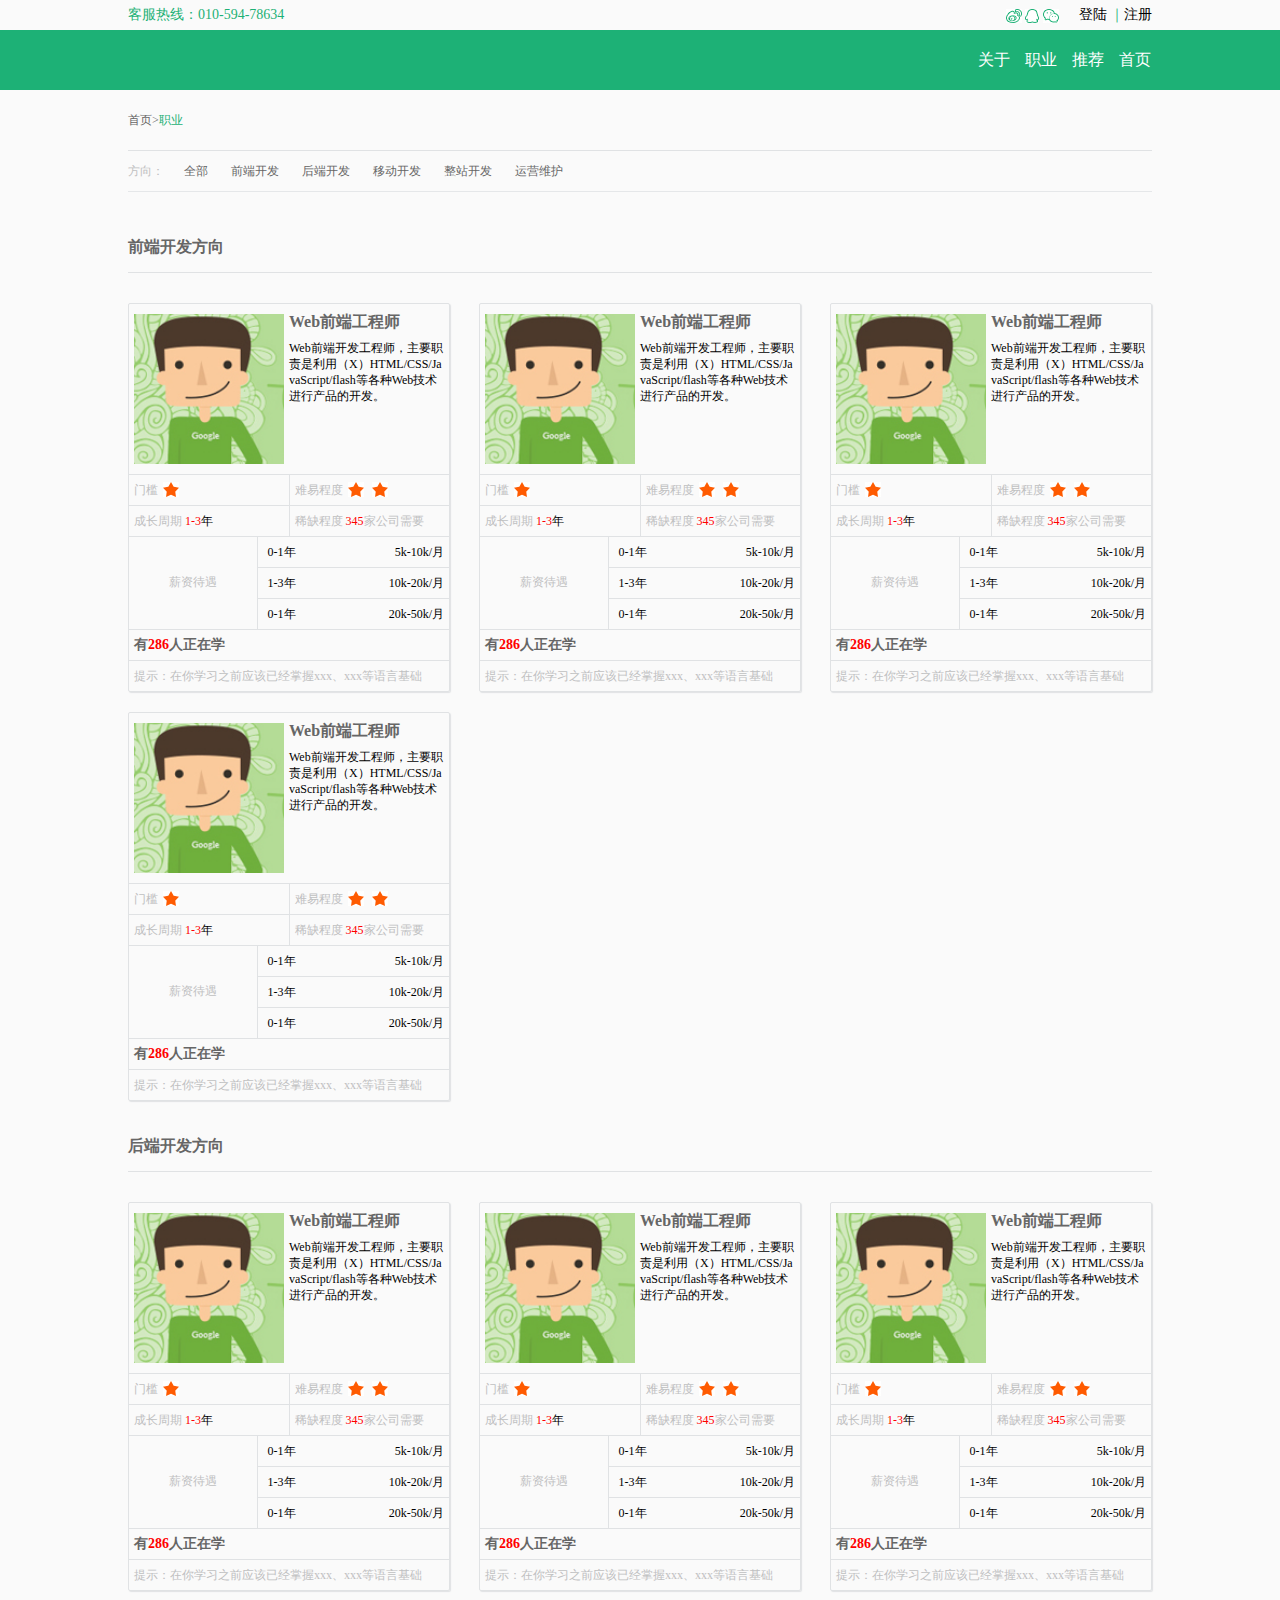
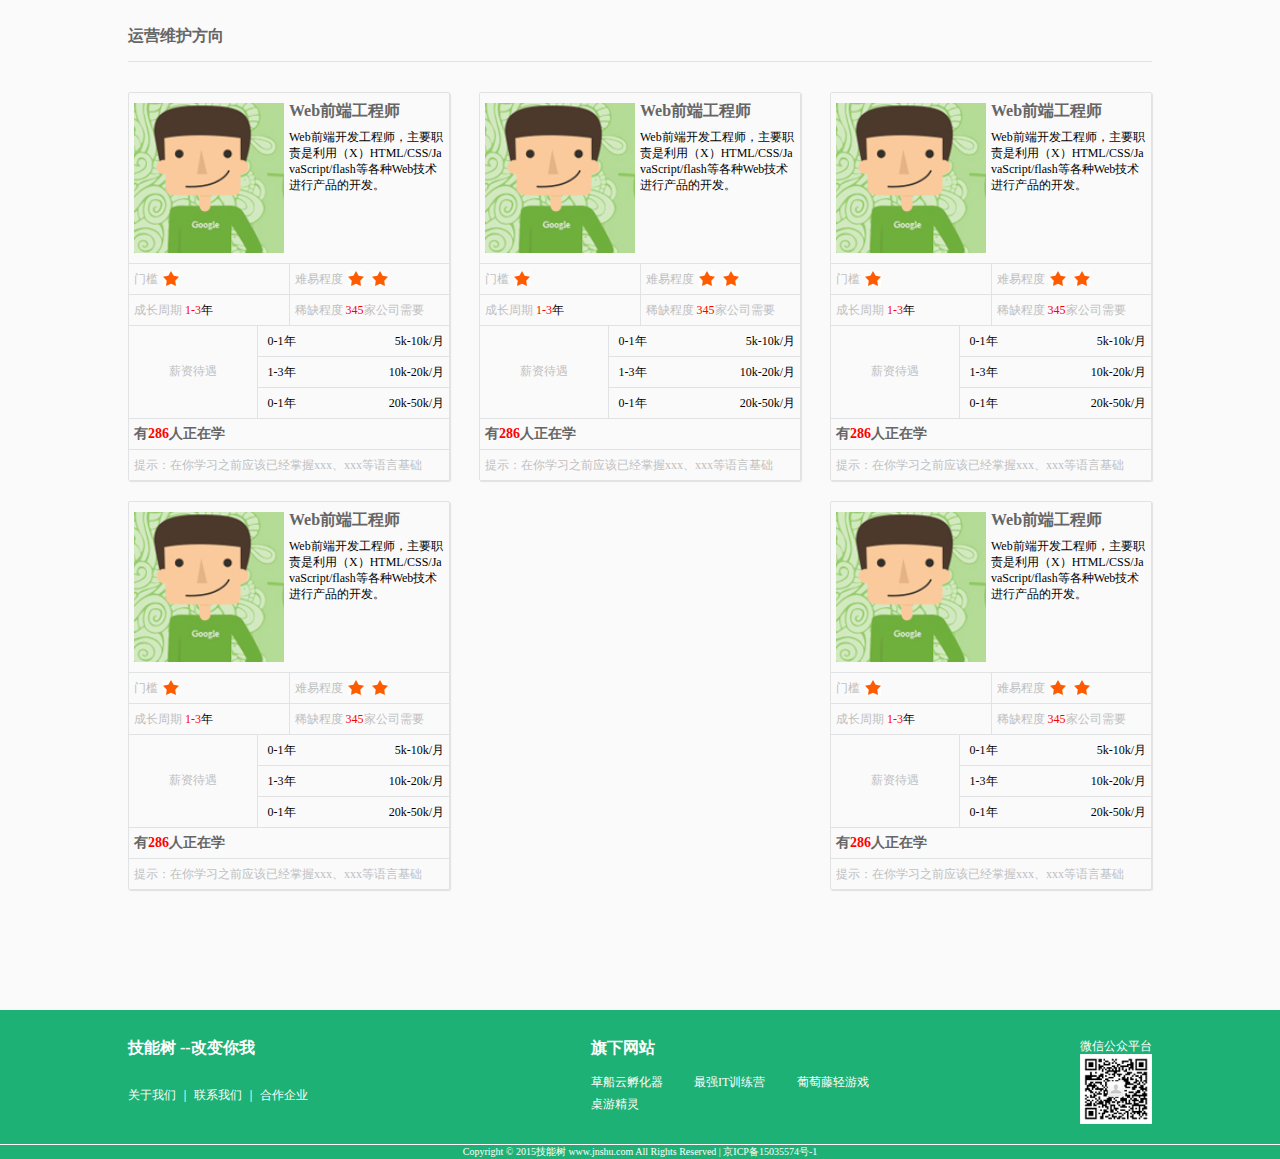
==== commit da32f54f: "cxsewe" ====
--- a/job.html
+++ b/job.html
@@ -9,12 +9,12 @@
 <body>
 <div class="warp">
     <span>客服热线：010-594-78634</span>
+    <span><a href="">登陆</a> ｜<a href="">注册</a></span>
     <span>
         <a href=""> <img src="img/job/webok.jpg" alt=""></a>
         <a href=""><img src="img/job/qq.jpg" alt=""></a>
         <a href=""><img src="img/job/wechat.jpg" alt=""></a>
     </span>
-    <span><a href="">登陆</a> ｜<a href="">注册</a></span>
 </div>
 <!--导航条-->
 <nav>
--- a/css/job.css
+++ b/css/job.css
@@ -115,16 +115,21 @@
   padding: 0 10%; }
 
 .warp {
-  display: flex;
-  justify-content: space-between;
   align-items: center;
   height: 3rem;
+  line-height: 3rem;
   color: #1db176;
   font-size: 14px; }
+  .warp span:nth-of-type(2) {
+    float: right;
+    margin-left: 2rem; }
+    .warp span:nth-of-type(2) a {
+      color: black; }
   .warp span:nth-of-type(3) {
-    display: none; }
-    .warp span:nth-of-type(3) a {
-      color: black; }
+    float: right; }
+  .warp img {
+    position: relative;
+    top: 9px; }
 
 nav {
   min-height: 6rem;
@@ -141,6 +146,7 @@
     display: flex;
     justify-content: center;
     align-items: center;
+    margin-right: -13px;
     height: 6rem;
     width: 6rem;
     color: white; }
@@ -523,9 +529,7 @@
 
   .warp {
     justify-content: flex-end; }
-    .warp span:nth-of-type(1), .warp span:nth-of-type(2) {
-      display: none; }
-    .warp span:nth-of-type(3) {
-      display: block; } }
+    .warp span:nth-of-type(1), .warp span:nth-of-type(3) {
+      display: none; } }
 
 /*# sourceMappingURL=job.css.map */
